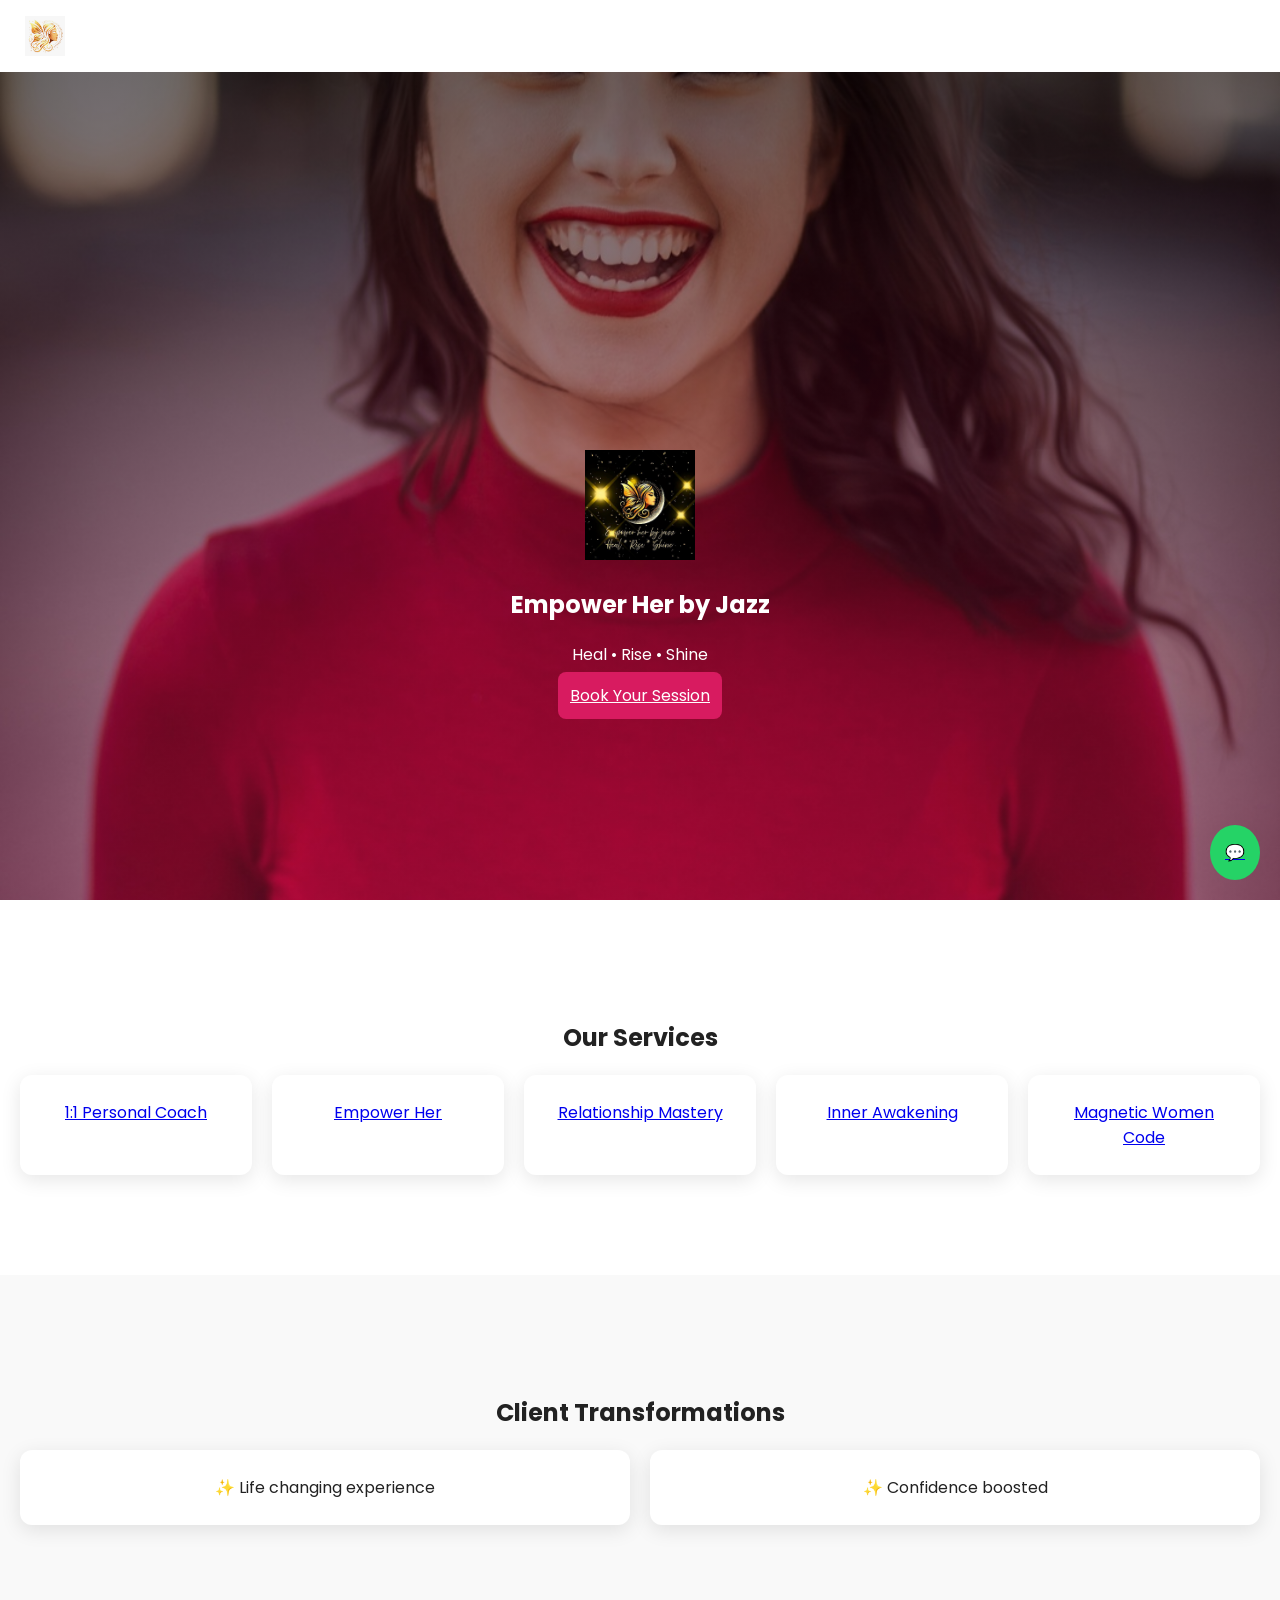
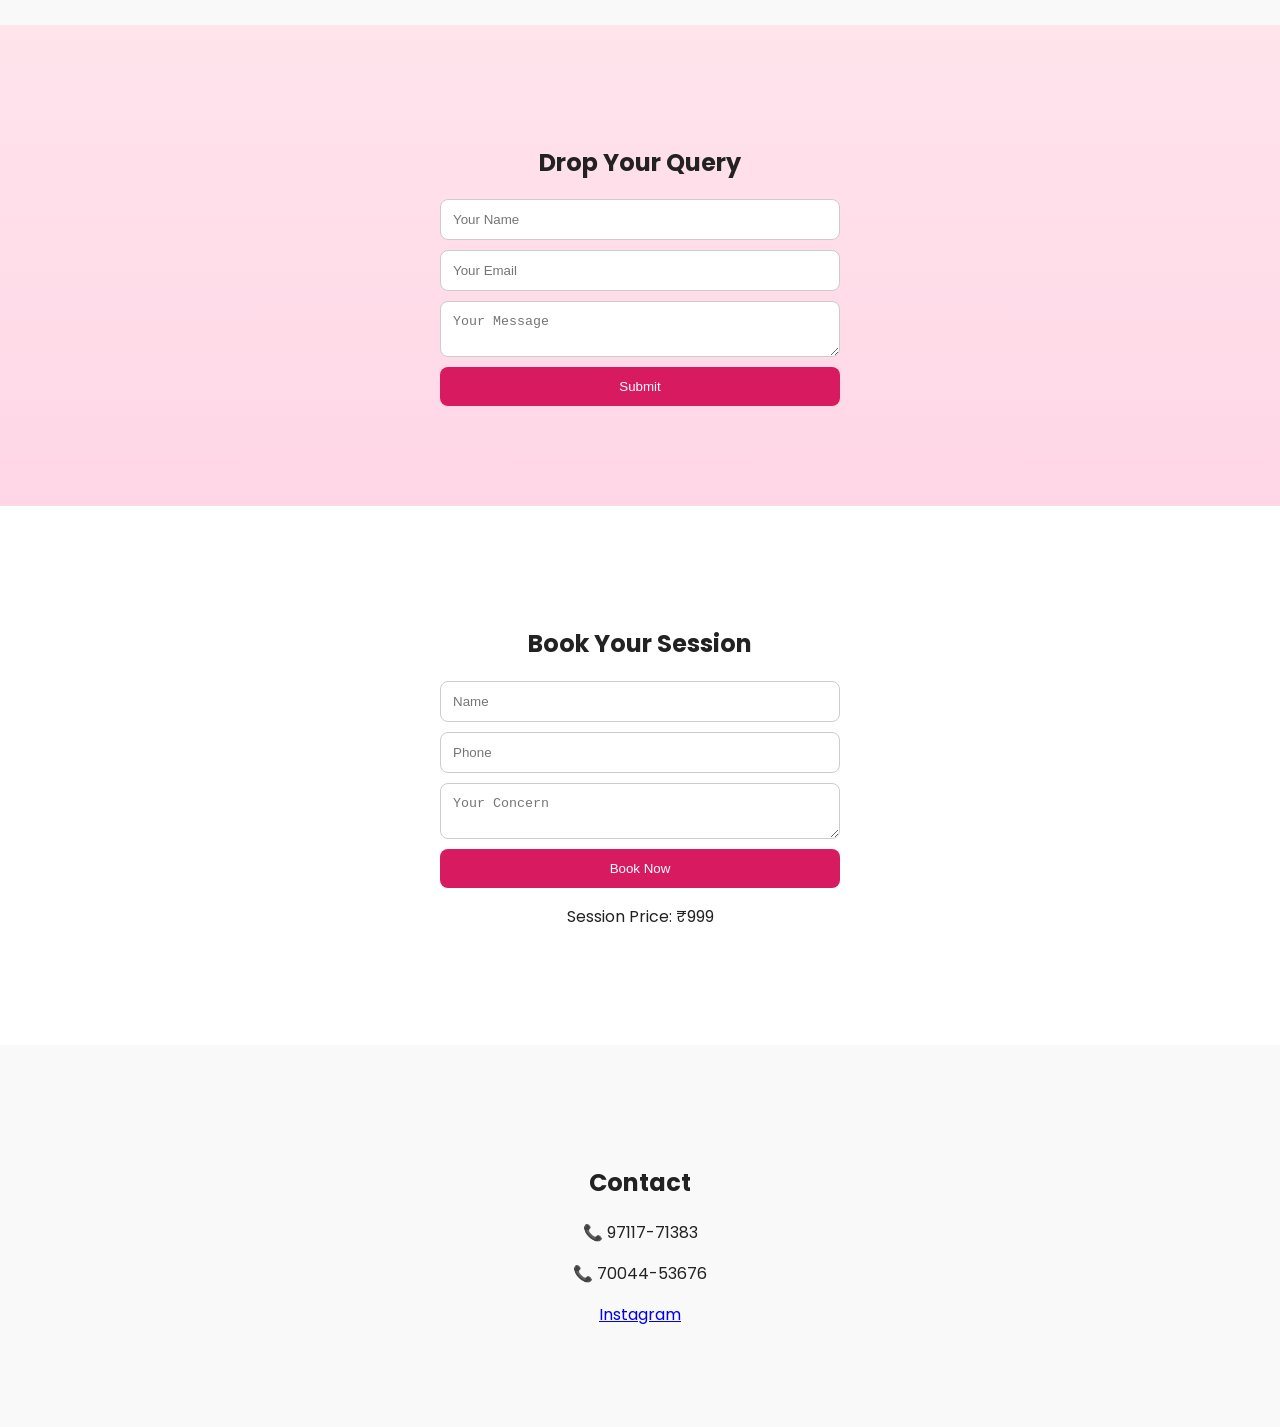
==== index.html @ d2b062a9 "Add files via upload" ====
<!DOCTYPE html>
<html lang="en">
<head>
<meta charset="UTF-8">
<meta name="viewport" content="width=device-width, initial-scale=1.0">

<title>Empower Her by Jazz</title>

<link href="https://fonts.googleapis.com/css2?family=Playfair+Display:wght@600&family=Poppins:wght@300;400;600&display=swap" rel="stylesheet">
<link rel="stylesheet" href="style.css">

</head>
<body>

<header class="navbar">
  <img src="images/logo-main.png" class="logo">

  <div class="menu-toggle" onclick="toggleMenu()">☰</div>

  <nav id="navLinks">
    <a href="#services">Services</a>
    <a href="#testimonials">Testimonials</a>
    <a href="#query">Query</a>
    <a href="#booking">Book</a>
    <a href="#contact">Contact</a>
  </nav>
</header>

<!-- HERO -->
<section class="hero">
  <div class="hero-overlay"></div>

  <div class="hero-inner fade">
    <img src="images/logo-full.png" class="hero-logo">
    <h1>Empower Her by Jazz</h1>
    <p>Heal • Rise • Shine</p>
    <a href="#booking" class="btn">Book Your Session</a>
  </div>
</section>

<!-- SERVICES -->
<section id="services" class="section fade">
  <h2>Our Services</h2>

  <div class="grid">
    <a href="services/personal-coach.html" class="card">1:1 Personal Coach</a>
    <a href="services/empower-her.html" class="card highlight">Empower Her</a>
    <a href="services/relationship.html" class="card">Relationship Mastery</a>
    <a href="services/awakening.html" class="card">Inner Awakening</a>
    <a href="services/magnetic.html" class="card">Magnetic Women Code</a>
  </div>
</section>

<!-- TESTIMONIAL -->
<section id="testimonials" class="section alt fade">
  <h2>Client Transformations</h2>
  <div class="grid">
    <div class="card">✨ Life changing experience</div>
    <div class="card">✨ Confidence boosted</div>
  </div>
</section>

<!-- QUERY -->
<section id="query" class="section premium fade">
  <h2>Drop Your Query</h2>

  <form class="form">
    <input type="text" placeholder="Your Name" required>
    <input type="email" placeholder="Your Email" required>
    <textarea placeholder="Your Message"></textarea>
    <button class="btn">Submit</button>
  </form>
</section>

<!-- BOOK -->
<section id="booking" class="section fade">
  <h2>Book Your Session</h2>

  <form class="form">
    <input type="text" placeholder="Name" required>
    <input type="tel" placeholder="Phone" required>
    <textarea placeholder="Your Concern"></textarea>
    <button class="btn">Book Now</button>
  </form>

  <p class="price">Session Price: ₹999</p>
</section>

<!-- CONTACT -->
<section id="contact" class="section alt fade">
  <h2>Contact</h2>
  <p>📞 97117-71383</p>
  <p>📞 70044-53676</p>

  <a href="https://www.instagram.com/empowerherbyjazz" target="_blank" class="insta">
    Instagram
  </a>
</section>

<!-- WHATSAPP -->
<a href="https://wa.me/919711771383" class="whatsapp">💬</a>

<script src="script.js"></script>
</body>
</html>
---- style.css ----
body{
  margin:0;
  font-family:Poppins;
  background:#fff;
  color:#222;
}

/* NAVBAR */
.navbar{
  position:fixed;
  width:100%;
  padding:15px 25px;
  background:white;
  display:flex;
  justify-content:space-between;
  align-items:center;
  z-index:1000;
}

.logo{ height:40px; }

/* MENU */
.menu-toggle{
  font-size:28px;
  cursor:pointer;
}

#navLinks{
  position:fixed;
  right:-100%;
  top:0;
  width:260px;
  height:100vh;
  background:#111;
  display:flex;
  flex-direction:column;
  padding-top:80px;
  transition:0.4s;
}

#navLinks.active{ right:0; }

#navLinks a{
  color:white;
  padding:15px;
  text-decoration:none;
}

/* HERO */
.hero{
  height:100vh;
  background:url("images/bg1.png") center/cover no-repeat;
  position:relative;
}

.hero-overlay{
  position:absolute;
  width:100%;
  height:100%;
  background:linear-gradient(rgba(0,0,0,0.6), rgba(216,27,96,0.3));
}

.hero-inner{
  position:relative;
  text-align:center;
  top:50%;
  transform:translateY(-50%);
  color:white;
}

.hero-logo{ width:110px; }

/* SECTION */
.section{
  padding:100px 20px;
  text-align:center;
}

.alt{ background:#f9f9f9; }

.premium{
  background:linear-gradient(#ffe4ec,#ffd6e6);
}

/* GRID */
.grid{
  display:grid;
  gap:20px;
  grid-template-columns:repeat(auto-fit,minmax(220px,1fr));
}

/* CARD */
.card{
  background:white;
  padding:25px;
  border-radius:12px;
  box-shadow:0 5px 20px rgba(0,0,0,0.1);
  transition:.4s;
}

.card:hover{
  transform:translateY(-10px) scale(1.02);
}

/* FORM */
.form{
  max-width:400px;
  margin:auto;
  display:flex;
  flex-direction:column;
  gap:10px;
}

input, textarea{
  padding:12px;
  border-radius:8px;
  border:1px solid #ccc;
}

/* BUTTON */
.btn{
  background:#d81b60;
  color:white;
  padding:12px;
  border:none;
  border-radius:8px;
}

/* WHATSAPP */
.whatsapp{
  position:fixed;
  bottom:20px;
  right:20px;
  background:#25D366;
  padding:15px;
  border-radius:50%;
}

/* ANIMATION */
.fade{
  opacity:0;
  transform:translateY(40px);
  transition:1s ease;
}

.fade.show{
  opacity:1;
  transform:translateY(0);
}
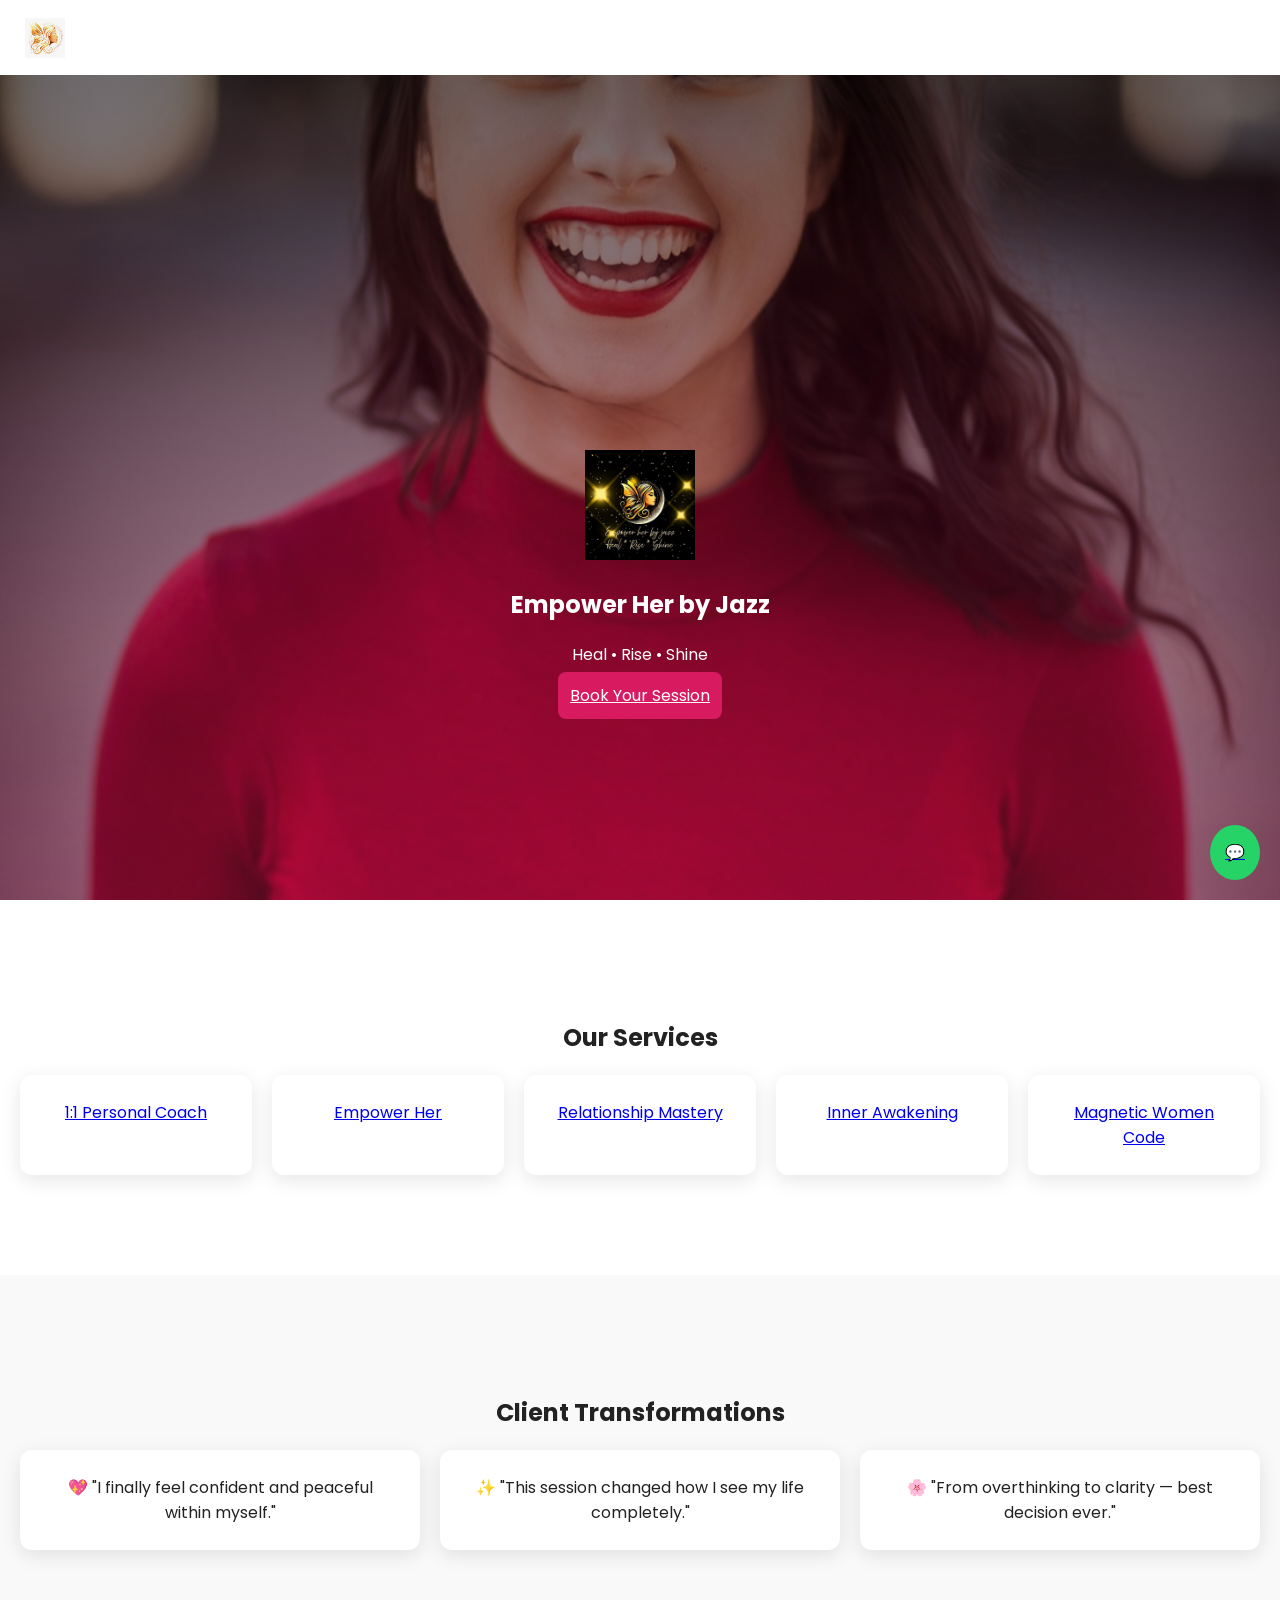
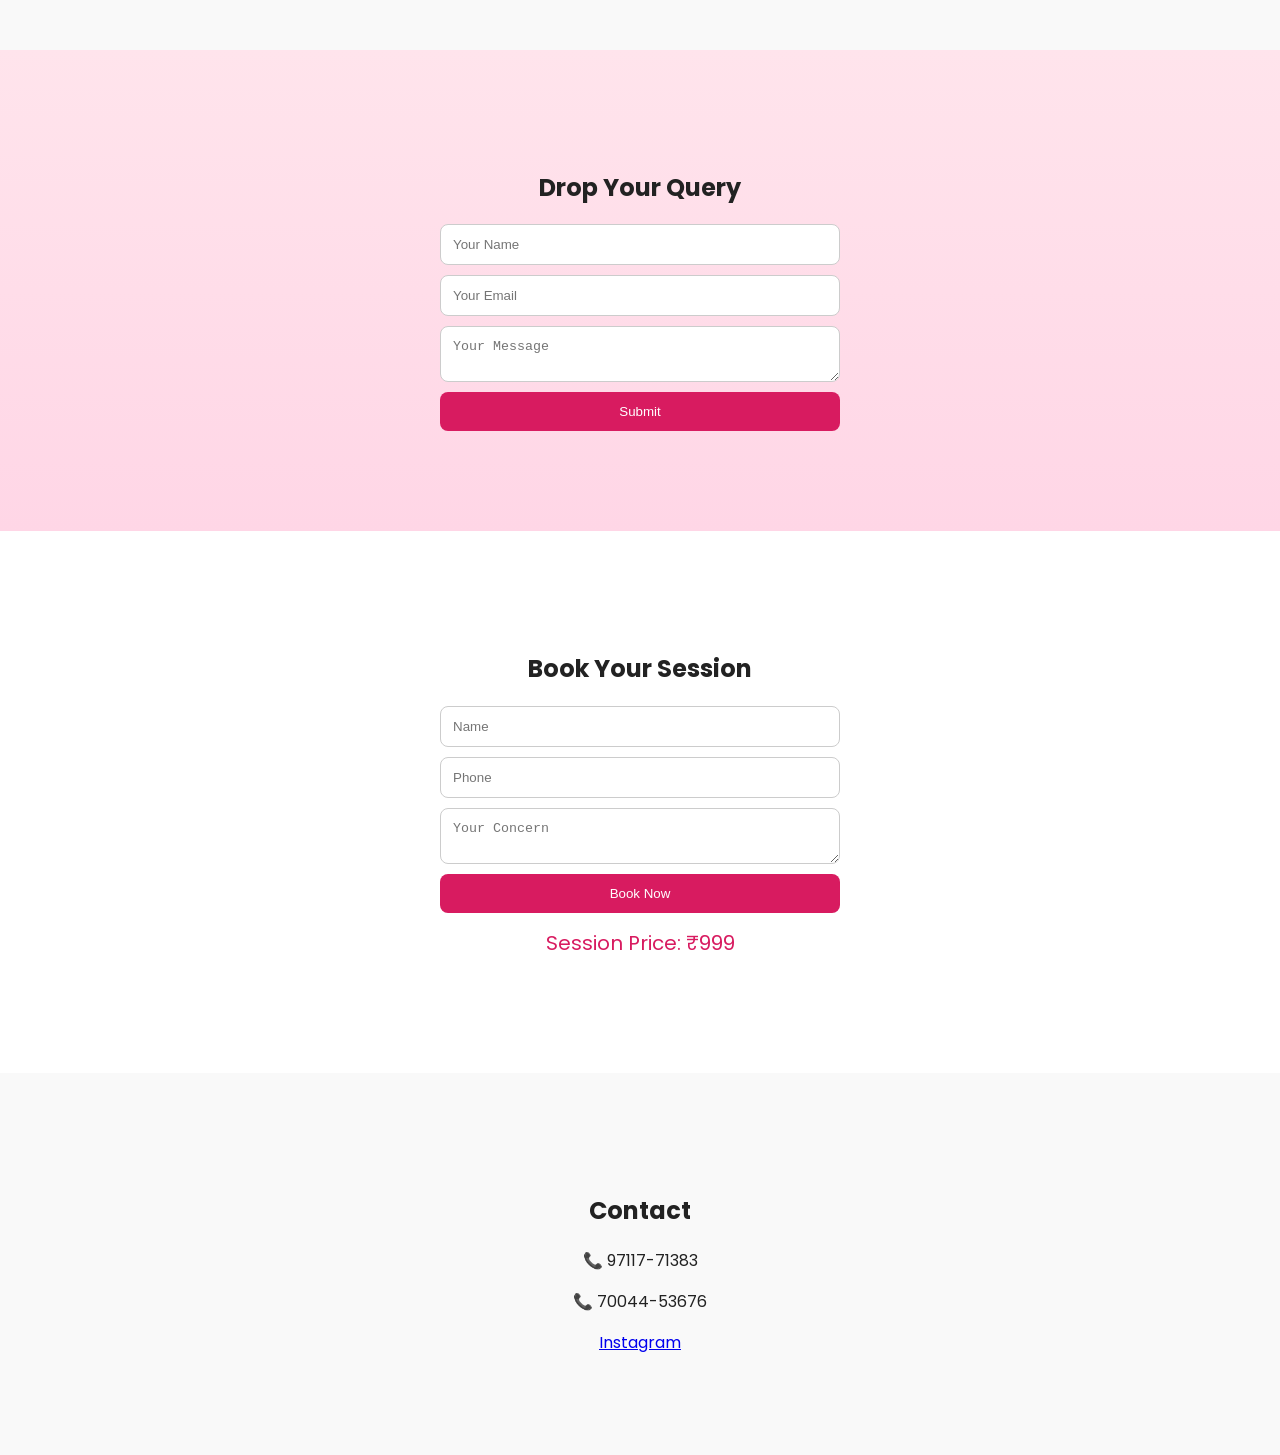
==== commit ed84228c: "Add files via upload" ====
--- a/index.html
+++ b/index.html
@@ -15,7 +15,8 @@
 <header class="navbar">
   <img src="images/logo-main.png" class="logo">
 
-  <div class="menu-toggle" onclick="toggleMenu()">☰</div>
+  <!-- 🔥 FIXED MENU BUTTON -->
+  <div class="menu-toggle" id="menuBtn">☰</div>
 
   <nav id="navLinks">
     <a href="#services">Services</a>
@@ -41,7 +42,6 @@
 <!-- SERVICES -->
 <section id="services" class="section fade">
   <h2>Our Services</h2>
-
   <div class="grid">
     <a href="services/personal-coach.html" class="card">1:1 Personal Coach</a>
     <a href="services/empower-her.html" class="card highlight">Empower Her</a>
@@ -51,12 +51,14 @@
   </div>
 </section>
 
-<!-- TESTIMONIAL -->
+<!-- TESTIMONIALS -->
 <section id="testimonials" class="section alt fade">
   <h2>Client Transformations</h2>
+
   <div class="grid">
-    <div class="card">✨ Life changing experience</div>
-    <div class="card">✨ Confidence boosted</div>
+    <div class="card">💖 "I finally feel confident and peaceful within myself."</div>
+    <div class="card">✨ "This session changed how I see my life completely."</div>
+    <div class="card">🌸 "From overthinking to clarity — best decision ever."</div>
   </div>
 </section>
 
@@ -97,7 +99,6 @@
   </a>
 </section>
 
-<!-- WHATSAPP -->
 <a href="https://wa.me/919711771383" class="whatsapp">💬</a>
 
 <script src="script.js"></script>
--- a/style.css
+++ b/style.css
@@ -14,17 +14,19 @@
   display:flex;
   justify-content:space-between;
   align-items:center;
-  z-index:1000;
+  z-index:9999; /* 🔥 HIGH FIX */
 }
 
 .logo{ height:40px; }
 
-/* MENU */
+/* MENU BUTTON */
 .menu-toggle{
-  font-size:28px;
+  font-size:30px;
   cursor:pointer;
+  z-index:10000;
 }
 
+/* MENU */
 #navLinks{
   position:fixed;
   right:-100%;
@@ -36,9 +38,12 @@
   flex-direction:column;
   padding-top:80px;
   transition:0.4s;
+  z-index:9998;
 }
 
-#navLinks.active{ right:0; }
+#navLinks.active{
+  right:0;
+}
 
 #navLinks a{
   color:white;
@@ -62,13 +67,15 @@
 
 .hero-inner{
   position:relative;
-  text-align:center;
   top:50%;
   transform:translateY(-50%);
+  text-align:center;
   color:white;
 }
 
-.hero-logo{ width:110px; }
+.hero-logo{
+  width:110px;
+}
 
 /* SECTION */
 .section{
@@ -99,7 +106,7 @@
 }
 
 .card:hover{
-  transform:translateY(-10px) scale(1.02);
+  transform:translateY(-10px);
 }
 
 /* FORM */
@@ -140,10 +147,22 @@
 .fade{
   opacity:0;
   transform:translateY(40px);
-  transition:1s ease;
+  transition:1s;
 }
 
 .fade.show{
   opacity:1;
   transform:translateY(0);
+  .list{
+  text-align:left;
+  max-width:600px;
+  margin:auto;
+  line-height:1.8;
+}
+
+.price{
+  font-size:20px;
+  color:#d81b60;
+  margin:15px 0;
+}
 }
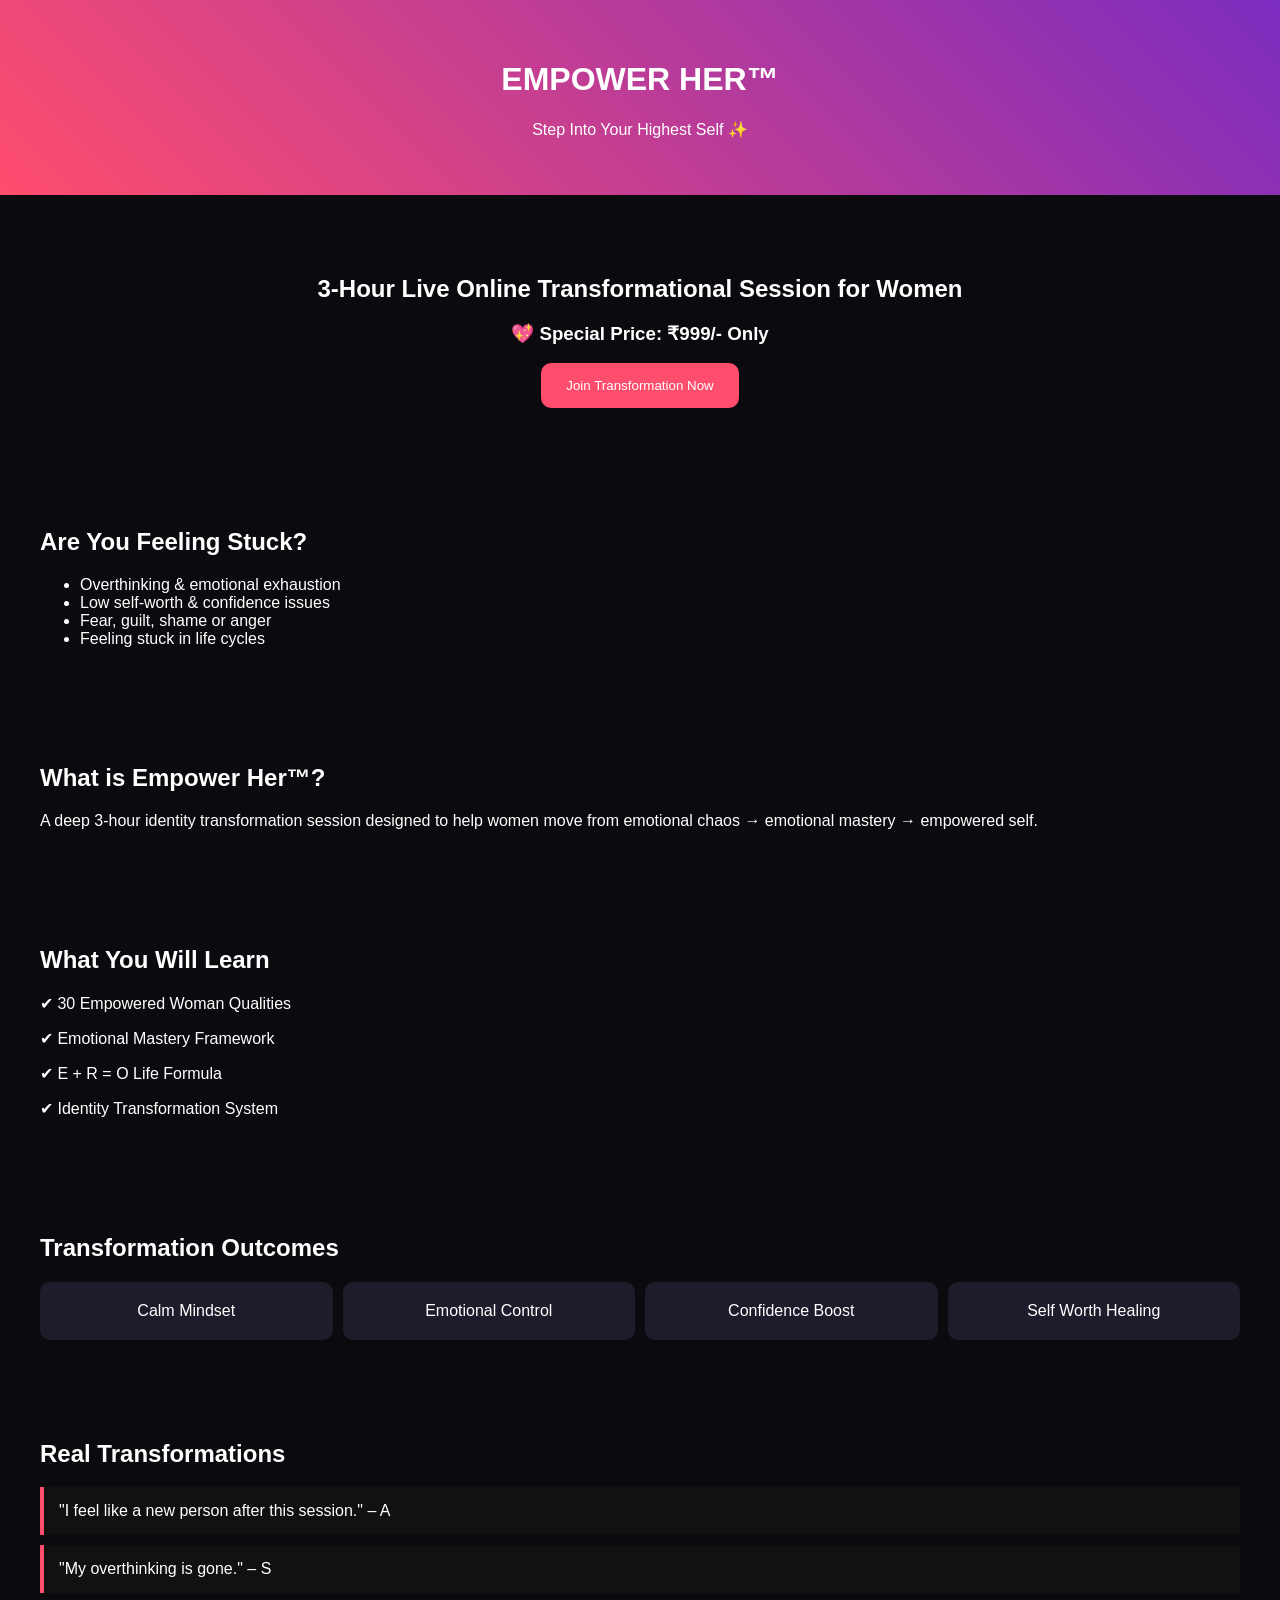
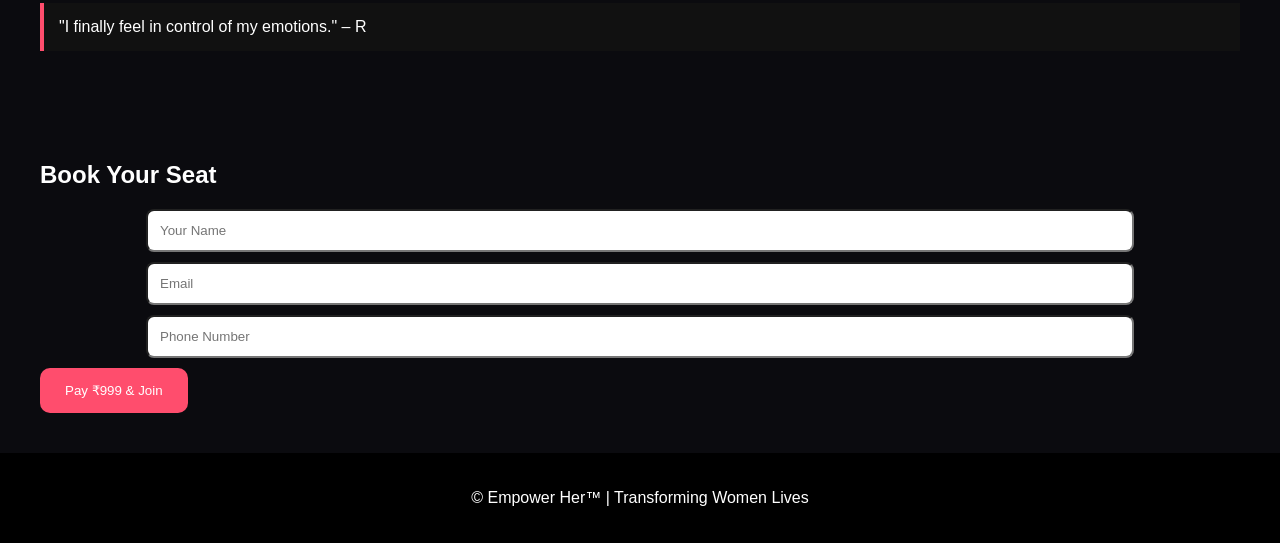
==== commit ad200d08: "Add files via upload" ====
--- a/index.html
+++ b/index.html
@@ -2,104 +2,84 @@
 <html lang="en">
 <head>
 <meta charset="UTF-8">
+<title>Empower Her™</title>
 <meta name="viewport" content="width=device-width, initial-scale=1.0">
 
-<title>Empower Her by Jazz</title>
+<link rel="stylesheet" href="style.css">
 
-<link href="https://fonts.googleapis.com/css2?family=Playfair+Display:wght@600&family=Poppins:wght@300;400;600&display=swap" rel="stylesheet">
-<link rel="stylesheet" href="style.css">
+<!-- Razorpay -->
+<script src="https://checkout.razorpay.com/v1/checkout.js"></script>
 
 </head>
 <body>
 
-<header class="navbar">
-  <img src="images/logo-main.png" class="logo">
-
-  <!-- 🔥 FIXED MENU BUTTON -->
-  <div class="menu-toggle" id="menuBtn">☰</div>
-
-  <nav id="navLinks">
-    <a href="#services">Services</a>
-    <a href="#testimonials">Testimonials</a>
-    <a href="#query">Query</a>
-    <a href="#booking">Book</a>
-    <a href="#contact">Contact</a>
-  </nav>
+<header>
+  <h1>EMPOWER HER™</h1>
+  <p>Step Into Your Highest Self ✨</p>
 </header>
 
-<!-- HERO -->
 <section class="hero">
-  <div class="hero-overlay"></div>
+  <h2>3-Hour Live Online Transformational Session for Women</h2>
+  <h3>💖 Special Price: ₹999/- Only</h3>
+  <button onclick="scrollToForm()">Join Transformation Now</button>
+</section>
 
-  <div class="hero-inner fade">
-    <img src="images/logo-full.png" class="hero-logo">
-    <h1>Empower Her by Jazz</h1>
-    <p>Heal • Rise • Shine</p>
-    <a href="#booking" class="btn">Book Your Session</a>
+<section class="pain">
+  <h2>Are You Feeling Stuck?</h2>
+  <ul>
+    <li>Overthinking & emotional exhaustion</li>
+    <li>Low self-worth & confidence issues</li>
+    <li>Fear, guilt, shame or anger</li>
+    <li>Feeling stuck in life cycles</li>
+  </ul>
+</section>
+
+<section class="about">
+  <h2>What is Empower Her™?</h2>
+  <p>
+    A deep 3-hour identity transformation session designed to help women move
+    from emotional chaos → emotional mastery → empowered self.
+  </p>
+</section>
+
+<section class="learn">
+  <h2>What You Will Learn</h2>
+  <p>✔ 30 Empowered Woman Qualities</p>
+  <p>✔ Emotional Mastery Framework</p>
+  <p>✔ E + R = O Life Formula</p>
+  <p>✔ Identity Transformation System</p>
+</section>
+
+<section class="services">
+  <h2>Transformation Outcomes</h2>
+  <div class="cards">
+    <div>Calm Mindset</div>
+    <div>Emotional Control</div>
+    <div>Confidence Boost</div>
+    <div>Self Worth Healing</div>
   </div>
 </section>
 
-<!-- SERVICES -->
-<section id="services" class="section fade">
-  <h2>Our Services</h2>
-  <div class="grid">
-    <a href="services/personal-coach.html" class="card">1:1 Personal Coach</a>
-    <a href="services/empower-her.html" class="card highlight">Empower Her</a>
-    <a href="services/relationship.html" class="card">Relationship Mastery</a>
-    <a href="services/awakening.html" class="card">Inner Awakening</a>
-    <a href="services/magnetic.html" class="card">Magnetic Women Code</a>
-  </div>
+<section class="testimonials">
+  <h2>Real Transformations</h2>
+  <div class="review">"I feel like a new person after this session." – A</div>
+  <div class="review">"My overthinking is gone." – S</div>
+  <div class="review">"I finally feel in control of my emotions." – R</div>
 </section>
 
-<!-- TESTIMONIALS -->
-<section id="testimonials" class="section alt fade">
-  <h2>Client Transformations</h2>
+<section id="formSection">
+  <h2>Book Your Seat</h2>
 
-  <div class="grid">
-    <div class="card">💖 "I finally feel confident and peaceful within myself."</div>
-    <div class="card">✨ "This session changed how I see my life completely."</div>
-    <div class="card">🌸 "From overthinking to clarity — best decision ever."</div>
-  </div>
+  <input type="text" id="name" placeholder="Your Name">
+  <input type="email" id="email" placeholder="Email">
+  <input type="tel" id="phone" placeholder="Phone Number">
+
+  <button onclick="payNow()">Pay ₹999 & Join</button>
 </section>
 
-<!-- QUERY -->
-<section id="query" class="section premium fade">
-  <h2>Drop Your Query</h2>
-
-  <form class="form">
-    <input type="text" placeholder="Your Name" required>
-    <input type="email" placeholder="Your Email" required>
-    <textarea placeholder="Your Message"></textarea>
-    <button class="btn">Submit</button>
-  </form>
-</section>
-
-<!-- BOOK -->
-<section id="booking" class="section fade">
-  <h2>Book Your Session</h2>
-
-  <form class="form">
-    <input type="text" placeholder="Name" required>
-    <input type="tel" placeholder="Phone" required>
-    <textarea placeholder="Your Concern"></textarea>
-    <button class="btn">Book Now</button>
-  </form>
-
-  <p class="price">Session Price: ₹999</p>
-</section>
-
-<!-- CONTACT -->
-<section id="contact" class="section alt fade">
-  <h2>Contact</h2>
-  <p>📞 97117-71383</p>
-  <p>📞 70044-53676</p>
-
-  <a href="https://www.instagram.com/empowerherbyjazz" target="_blank" class="insta">
-    Instagram
-  </a>
-</section>
-
-<a href="https://wa.me/919711771383" class="whatsapp">💬</a>
+<footer>
+  <p>© Empower Her™ | Transforming Women Lives</p>
+</footer>
 
 <script src="script.js"></script>
 </body>
--- a/style.css
+++ b/style.css
@@ -1,168 +1,64 @@
-body{
-  margin:0;
-  font-family:Poppins;
-  background:#fff;
-  color:#222;
+body {
+  margin: 0;
+  font-family: Arial;
+  background: #0b0b0f;
+  color: white;
 }
 
-/* NAVBAR */
-.navbar{
-  position:fixed;
-  width:100%;
-  padding:15px 25px;
-  background:white;
-  display:flex;
-  justify-content:space-between;
-  align-items:center;
-  z-index:9999; /* 🔥 HIGH FIX */
+header {
+  text-align: center;
+  padding: 40px;
+  background: linear-gradient(45deg,#ff4d6d,#7b2cbf);
 }
 
-.logo{ height:40px; }
-
-/* MENU BUTTON */
-.menu-toggle{
-  font-size:30px;
-  cursor:pointer;
-  z-index:10000;
+.hero {
+  text-align: center;
+  padding: 60px;
 }
 
-/* MENU */
-#navLinks{
-  position:fixed;
-  right:-100%;
-  top:0;
-  width:260px;
-  height:100vh;
-  background:#111;
-  display:flex;
-  flex-direction:column;
-  padding-top:80px;
-  transition:0.4s;
-  z-index:9998;
+button {
+  padding: 15px 25px;
+  background: #ff4d6d;
+  border: none;
+  color: white;
+  cursor: pointer;
+  border-radius: 10px;
 }
 
-#navLinks.active{
-  right:0;
+section {
+  padding: 40px;
 }
 
-#navLinks a{
-  color:white;
-  padding:15px;
-  text-decoration:none;
+.cards {
+  display: flex;
+  gap: 10px;
 }
 
-/* HERO */
-.hero{
-  height:100vh;
-  background:url("images/bg1.png") center/cover no-repeat;
-  position:relative;
+.cards div {
+  background: #1c1c2b;
+  padding: 20px;
+  border-radius: 10px;
+  flex: 1;
+  text-align: center;
 }
 
-.hero-overlay{
-  position:absolute;
-  width:100%;
-  height:100%;
-  background:linear-gradient(rgba(0,0,0,0.6), rgba(216,27,96,0.3));
+.review {
+  background: #111;
+  padding: 15px;
+  margin: 10px 0;
+  border-left: 4px solid #ff4d6d;
 }
 
-.hero-inner{
-  position:relative;
-  top:50%;
-  transform:translateY(-50%);
-  text-align:center;
-  color:white;
+input {
+  display: block;
+  width: 80%;
+  margin: 10px auto;
+  padding: 12px;
+  border-radius: 8px;
 }
 
-.hero-logo{
-  width:110px;
-}
-
-/* SECTION */
-.section{
-  padding:100px 20px;
-  text-align:center;
-}
-
-.alt{ background:#f9f9f9; }
-
-.premium{
-  background:linear-gradient(#ffe4ec,#ffd6e6);
-}
-
-/* GRID */
-.grid{
-  display:grid;
-  gap:20px;
-  grid-template-columns:repeat(auto-fit,minmax(220px,1fr));
-}
-
-/* CARD */
-.card{
-  background:white;
-  padding:25px;
-  border-radius:12px;
-  box-shadow:0 5px 20px rgba(0,0,0,0.1);
-  transition:.4s;
-}
-
-.card:hover{
-  transform:translateY(-10px);
-}
-
-/* FORM */
-.form{
-  max-width:400px;
-  margin:auto;
-  display:flex;
-  flex-direction:column;
-  gap:10px;
-}
-
-input, textarea{
-  padding:12px;
-  border-radius:8px;
-  border:1px solid #ccc;
-}
-
-/* BUTTON */
-.btn{
-  background:#d81b60;
-  color:white;
-  padding:12px;
-  border:none;
-  border-radius:8px;
-}
-
-/* WHATSAPP */
-.whatsapp{
-  position:fixed;
-  bottom:20px;
-  right:20px;
-  background:#25D366;
-  padding:15px;
-  border-radius:50%;
-}
-
-/* ANIMATION */
-.fade{
-  opacity:0;
-  transform:translateY(40px);
-  transition:1s;
-}
-
-.fade.show{
-  opacity:1;
-  transform:translateY(0);
-  .list{
-  text-align:left;
-  max-width:600px;
-  margin:auto;
-  line-height:1.8;
-}
-
-.price{
-  font-size:20px;
-  color:#d81b60;
-  margin:15px 0;
-}
+footer {
+  text-align: center;
+  padding: 20px;
+  background: #000;
 }
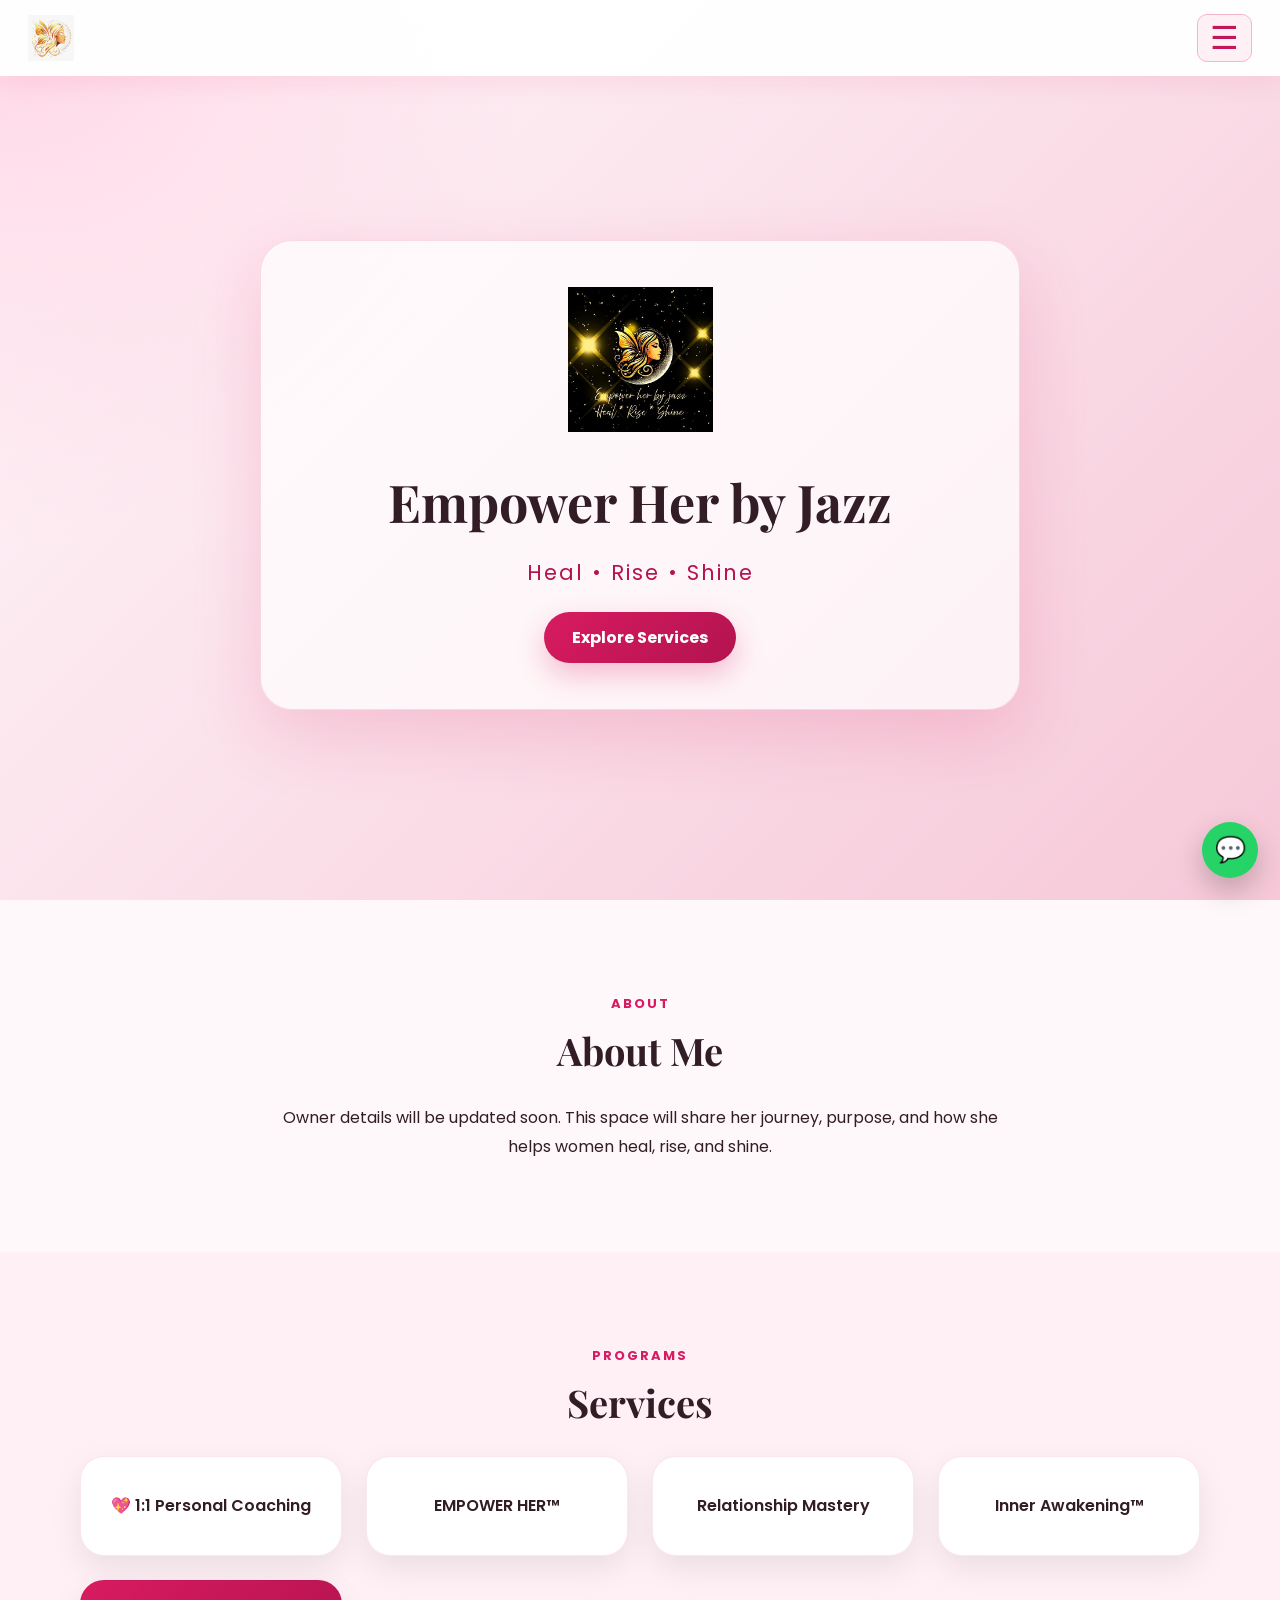
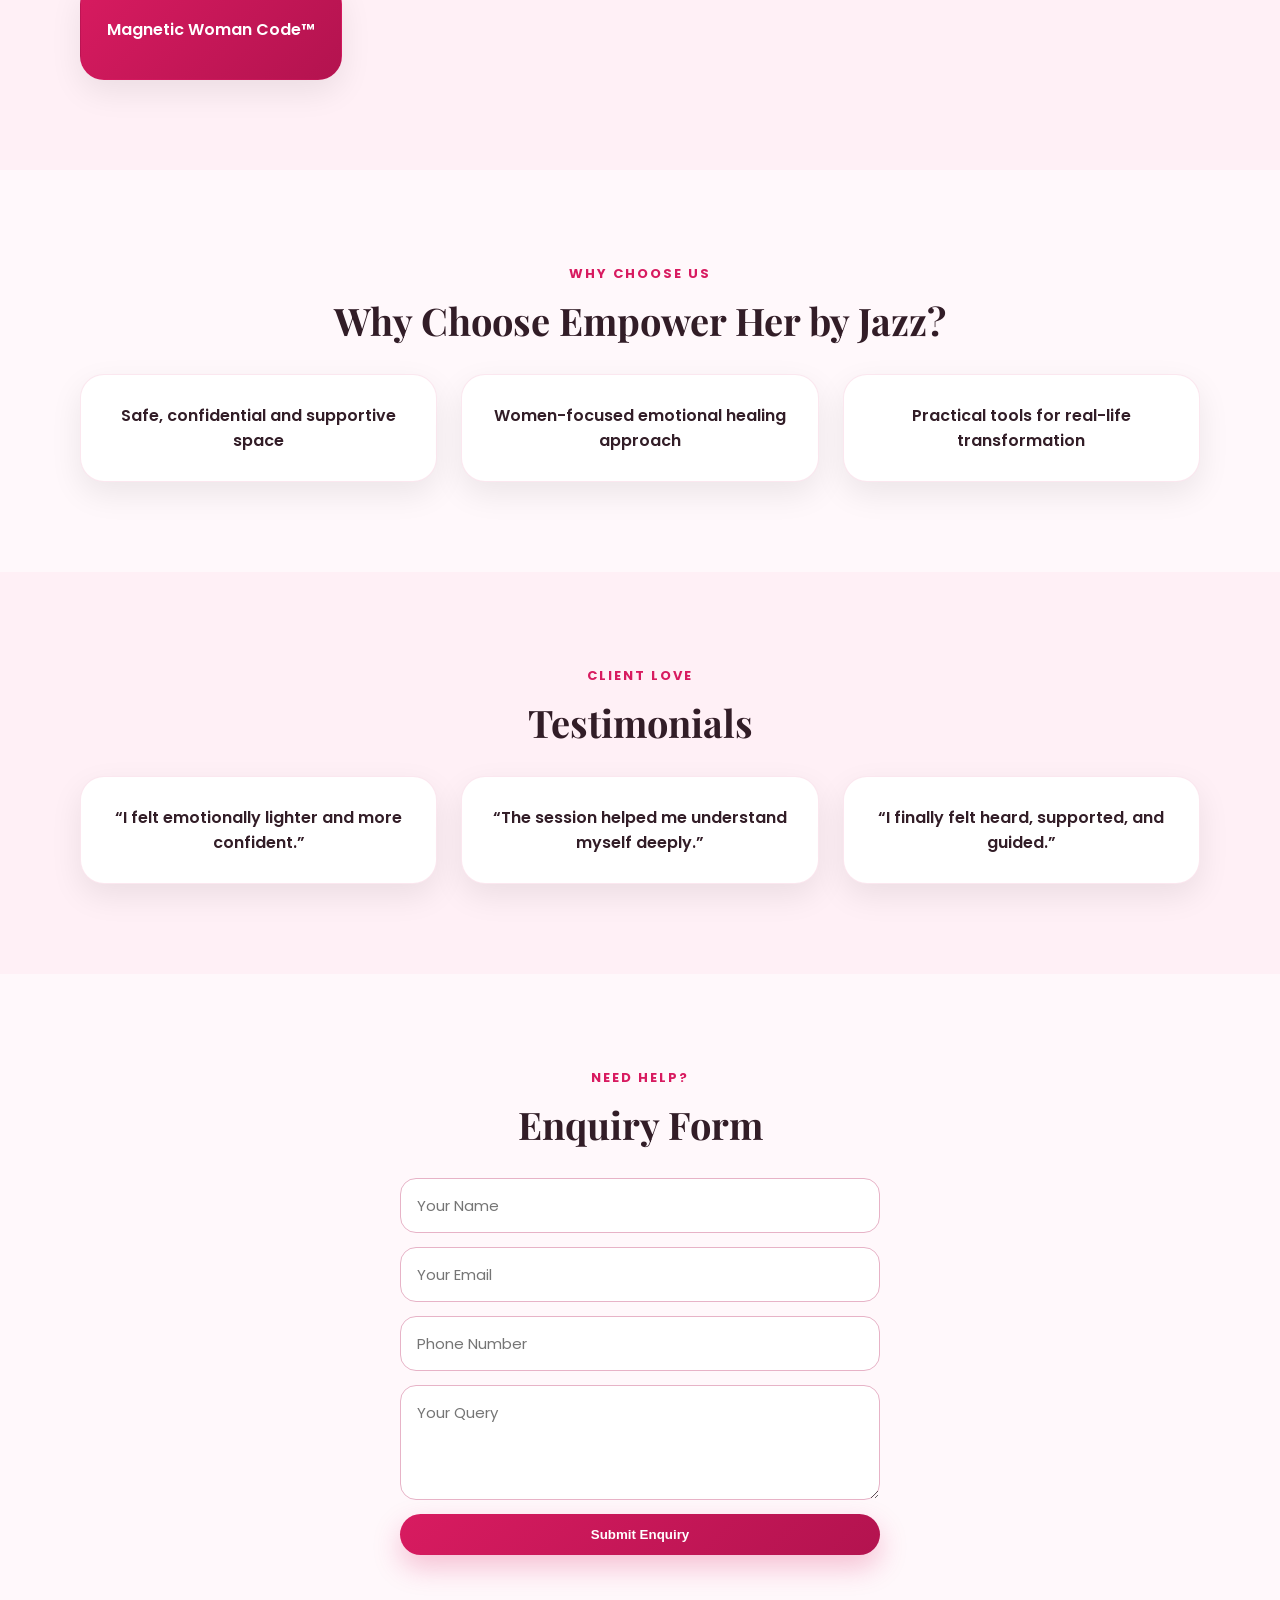
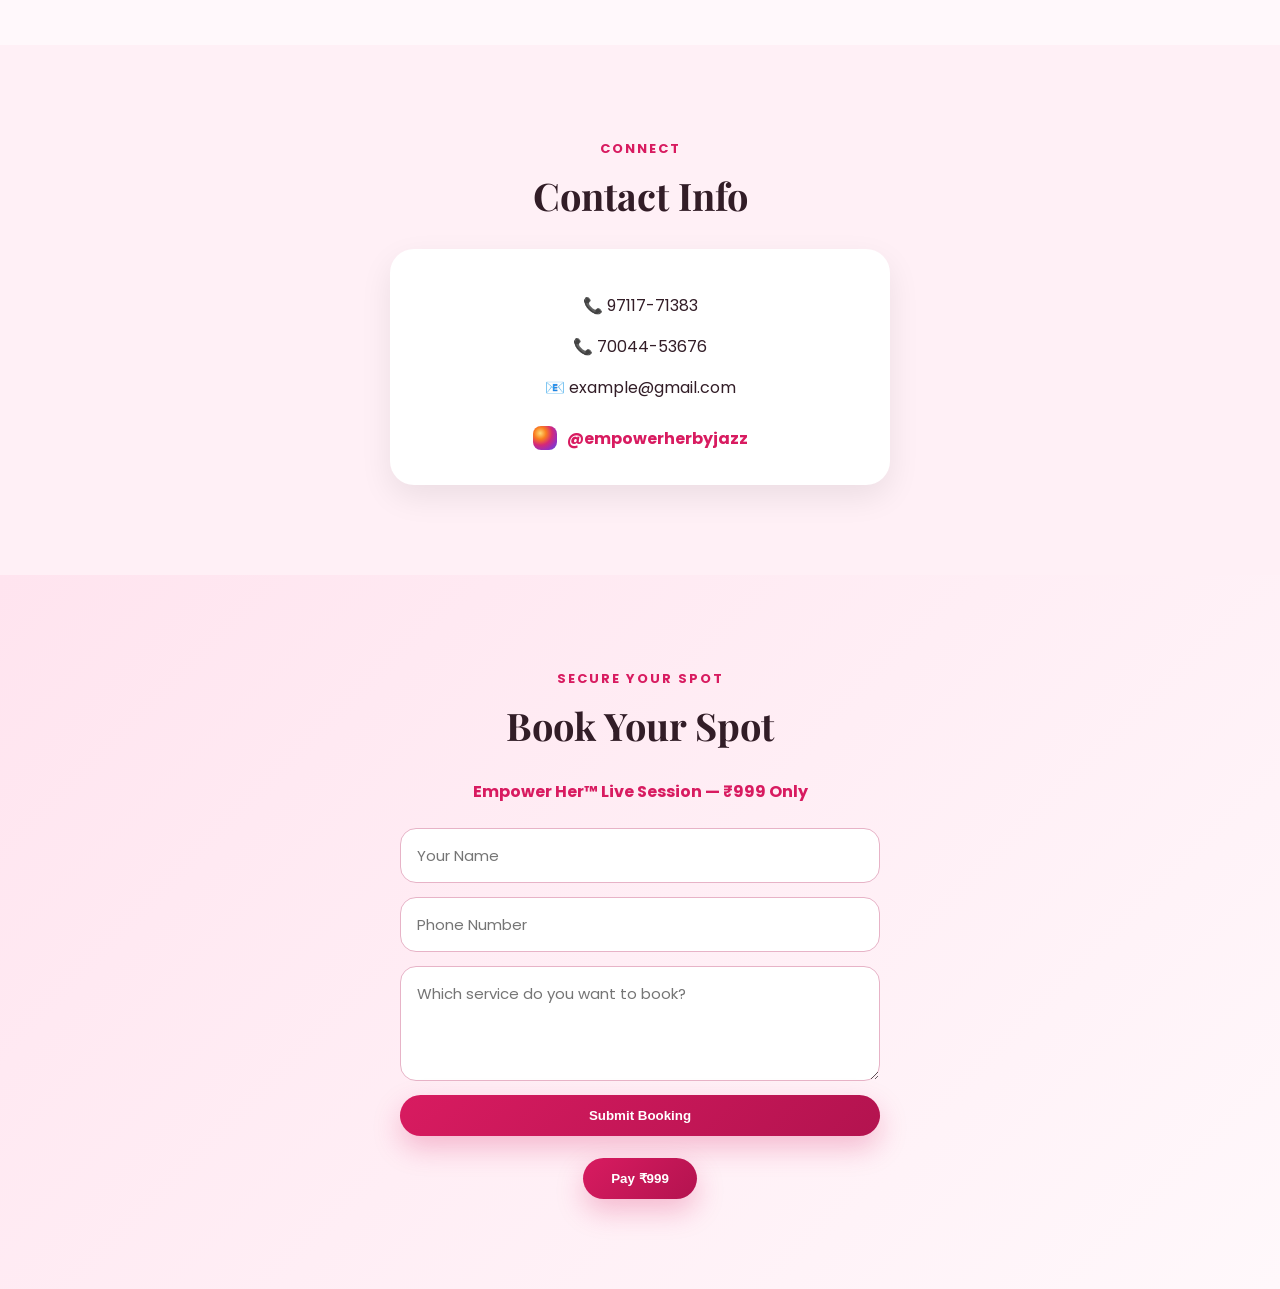
==== commit cd92bbad: "Add files via upload" ====
--- a/index.html
+++ b/index.html
@@ -2,85 +2,129 @@
 <html lang="en">
 <head>
 <meta charset="UTF-8">
-<title>Empower Her™</title>
 <meta name="viewport" content="width=device-width, initial-scale=1.0">
+<title>Empower Her by Jazz</title>
 
+<link href="https://fonts.googleapis.com/css2?family=Playfair+Display:wght@600;700&family=Poppins:wght@300;400;600&display=swap" rel="stylesheet">
 <link rel="stylesheet" href="style.css">
+</head>
 
-<!-- Razorpay -->
-<script src="https://checkout.razorpay.com/v1/checkout.js"></script>
-
-</head>
 <body>
 
-<header>
-  <h1>EMPOWER HER™</h1>
-  <p>Step Into Your Highest Self ✨</p>
+<header class="navbar">
+  <img src="images/logo-main.png" class="nav-logo" alt="Empower Her Logo">
+
+  <button class="menu-toggle" id="menuBtn" type="button">☰</button>
+
+  <nav id="navLinks">
+    <a href="#home">Home</a>
+    <a href="#about">About</a>
+    <a href="#services">Services</a>
+    <a href="#why">Why Us</a>
+    <a href="#testimonials">Testimonials</a>
+    <a href="#enquiry">Enquiry</a>
+    <a href="#contact">Contact</a>
+    <a href="#booking">Book</a>
+  </nav>
 </header>
 
-<section class="hero">
-  <h2>3-Hour Live Online Transformational Session for Women</h2>
-  <h3>💖 Special Price: ₹999/- Only</h3>
-  <button onclick="scrollToForm()">Join Transformation Now</button>
-</section>
-
-<section class="pain">
-  <h2>Are You Feeling Stuck?</h2>
-  <ul>
-    <li>Overthinking & emotional exhaustion</li>
-    <li>Low self-worth & confidence issues</li>
-    <li>Fear, guilt, shame or anger</li>
-    <li>Feeling stuck in life cycles</li>
-  </ul>
-</section>
-
-<section class="about">
-  <h2>What is Empower Her™?</h2>
-  <p>
-    A deep 3-hour identity transformation session designed to help women move
-    from emotional chaos → emotional mastery → empowered self.
-  </p>
-</section>
-
-<section class="learn">
-  <h2>What You Will Learn</h2>
-  <p>✔ 30 Empowered Woman Qualities</p>
-  <p>✔ Emotional Mastery Framework</p>
-  <p>✔ E + R = O Life Formula</p>
-  <p>✔ Identity Transformation System</p>
-</section>
-
-<section class="services">
-  <h2>Transformation Outcomes</h2>
-  <div class="cards">
-    <div>Calm Mindset</div>
-    <div>Emotional Control</div>
-    <div>Confidence Boost</div>
-    <div>Self Worth Healing</div>
+<section id="home" class="hero">
+  <div class="hero-card">
+    <img src="images/logo-full.png" class="hero-logo" alt="Empower Her by Jazz">
+    <h1>Empower Her by Jazz</h1>
+    <p class="tagline">Heal • Rise • Shine</p>
+    <a href="#services" class="btn">Explore Services</a>
   </div>
 </section>
 
-<section class="testimonials">
-  <h2>Real Transformations</h2>
-  <div class="review">"I feel like a new person after this session." – A</div>
-  <div class="review">"My overthinking is gone." – S</div>
-  <div class="review">"I finally feel in control of my emotions." – R</div>
+<section id="about" class="section">
+  <span class="label">About</span>
+  <h2>About Me</h2>
+  <p class="section-text">Owner details will be updated soon. This space will share her journey, purpose, and how she helps women heal, rise, and shine.</p>
 </section>
 
-<section id="formSection">
-  <h2>Book Your Seat</h2>
+<section id="services" class="section soft">
+  <span class="label">Programs</span>
+  <h2>Services</h2>
 
-  <input type="text" id="name" placeholder="Your Name">
-  <input type="email" id="email" placeholder="Email">
-  <input type="tel" id="phone" placeholder="Phone Number">
-
-  <button onclick="payNow()">Pay ₹999 & Join</button>
+<div class="grid">
+  <a href="services/personal-coach.html" class="card">💖 1:1 Personal Coaching</a>
+  <a href="services/empower-her.html" class="card">EMPOWER HER™</a>
+  <a href="services/relationship.html" class="card">Relationship Mastery</a>
+  <a href="services/inner-awakening.html" class="card">Inner Awakening™</a>
+  <a href="services/magnetic.html" class="card highlight">Magnetic Woman Code™</a>
+</div>
 </section>
 
-<footer>
-  <p>© Empower Her™ | Transforming Women Lives</p>
-</footer>
+<section id="why" class="section">
+  <span class="label">Why Choose Us</span>
+  <h2>Why Choose Empower Her by Jazz?</h2>
 
+  <div class="grid">
+    <div class="card">Safe, confidential and supportive space</div>
+    <div class="card">Women-focused emotional healing approach</div>
+    <div class="card">Practical tools for real-life transformation</div>
+  </div>
+</section>
+
+<section id="testimonials" class="section soft">
+  <span class="label">Client Love</span>
+  <h2>Testimonials</h2>
+
+  <div class="grid">
+    <div class="card">“I felt emotionally lighter and more confident.”</div>
+    <div class="card">“The session helped me understand myself deeply.”</div>
+    <div class="card">“I finally felt heard, supported, and guided.”</div>
+  </div>
+</section>
+
+<section id="enquiry" class="section">
+  <span class="label">Need Help?</span>
+  <h2>Enquiry Form</h2>
+
+  <form id="enquiryForm" class="form">
+    <input type="text" name="name" placeholder="Your Name" required>
+    <input type="email" name="email" placeholder="Your Email" required>
+    <input type="tel" name="phone" placeholder="Phone Number">
+    <textarea name="message" placeholder="Your Query"></textarea>
+    <button class="btn" type="submit">Submit Enquiry</button>
+  </form>
+</section>
+
+<section id="contact" class="section soft">
+  <span class="label">Connect</span>
+  <h2>Contact Info</h2>
+
+  <div class="contact-box">
+    <p>📞 97117-71383</p>
+    <p>📞 70044-53676</p>
+    <p>📧 example@gmail.com</p>
+
+    <a class="insta" href="https://www.instagram.com/empowerherbyjazz?igsh=YXNoMzhrZHA4aTlt" target="_blank">
+      <span class="insta-icon"></span>
+      @empowerherbyjazz
+    </a>
+  </div>
+</section>
+
+<section id="booking" class="section booking">
+  <span class="label">Secure Your Spot</span>
+  <h2>Book Your Spot</h2>
+  <p class="price">Empower Her™ Live Session — ₹999 Only</p>
+
+  <form id="bookingForm" class="form">
+    <input type="text" name="name" placeholder="Your Name" required>
+    <input type="tel" name="phone" placeholder="Phone Number" required>
+    <textarea name="message" placeholder="Which service do you want to book?"></textarea>
+    <button class="btn" type="submit">Submit Booking</button>
+  </form>
+
+  <button class="btn pay-btn" type="button" onclick="payNow()">Pay ₹999</button>
+</section>
+
+<a class="whatsapp" href="https://wa.me/919711771383?text=Hi%2C%20I%20want%20to%20book%20a%20coaching%20session." target="_blank">💬</a>
+
+<script src="https://checkout.razorpay.com/v1/checkout.js"></script>
 <script src="script.js"></script>
 </body>
 </html>
--- a/style.css
+++ b/style.css
@@ -1,64 +1,294 @@
-body {
-  margin: 0;
-  font-family: Arial;
-  background: #0b0b0f;
-  color: white;
-}
-
-header {
-  text-align: center;
-  padding: 40px;
-  background: linear-gradient(45deg,#ff4d6d,#7b2cbf);
-}
-
-.hero {
-  text-align: center;
-  padding: 60px;
-}
-
-button {
-  padding: 15px 25px;
-  background: #ff4d6d;
-  border: none;
-  color: white;
-  cursor: pointer;
-  border-radius: 10px;
-}
-
-section {
-  padding: 40px;
-}
-
-.cards {
-  display: flex;
-  gap: 10px;
-}
-
-.cards div {
-  background: #1c1c2b;
-  padding: 20px;
-  border-radius: 10px;
-  flex: 1;
-  text-align: center;
-}
-
-.review {
-  background: #111;
-  padding: 15px;
-  margin: 10px 0;
-  border-left: 4px solid #ff4d6d;
-}
-
-input {
-  display: block;
-  width: 80%;
-  margin: 10px auto;
-  padding: 12px;
-  border-radius: 8px;
-}
-
-footer {
-  text-align: center;
-  padding: 20px;
-  background: #000;
+*{
+  box-sizing:border-box;
+}
+
+html{
+  scroll-behavior:smooth;
+}
+
+body{
+  margin:0;
+  font-family:'Poppins', sans-serif;
+  color:#321d27;
+  background:#fff8fb;
+}
+
+.navbar{
+  position:fixed;
+  top:0;
+  left:0;
+  width:100%;
+  padding:14px 28px;
+  background:rgba(255,255,255,0.96);
+  display:flex;
+  justify-content:space-between;
+  align-items:center;
+  z-index:9999;
+  box-shadow:0 8px 25px rgba(216,27,96,0.08);
+}
+
+.nav-logo{
+  height:46px;
+  object-fit:contain;
+}
+
+.menu-toggle{
+  font-size:32px;
+  color:#c2185b;
+  background:#fff0f6;
+  border:1px solid #f3b4cc;
+  border-radius:10px;
+  padding:4px 12px;
+  cursor:pointer;
+  z-index:10001;
+}
+
+#navLinks{
+  position:fixed;
+  top:0;
+  right:-100%;
+  width:280px;
+  height:100vh;
+  background:linear-gradient(180deg,#fff,#ffe4ef);
+  display:flex;
+  flex-direction:column;
+  padding-top:90px;
+  transition:0.35s ease;
+  z-index:10000;
+  box-shadow:-12px 0 35px rgba(0,0,0,0.14);
+}
+
+#navLinks.active{
+  right:0;
+}
+
+#navLinks a{
+  color:#321d27;
+  padding:15px 28px;
+  text-decoration:none;
+  font-weight:600;
+}
+
+#navLinks a:hover{
+  background:#d81b60;
+  color:white;
+}
+
+.hero{
+  min-height:100vh;
+  padding:120px 20px 70px;
+  display:flex;
+  align-items:center;
+  justify-content:center;
+  text-align:center;
+  background:
+    radial-gradient(circle at top left, #ffd6e6 0%, transparent 35%),
+    linear-gradient(135deg,#fff8fb,#f6c8d8);
+}
+
+.hero-card{
+  width:92%;
+  max-width:760px;
+  background:rgba(255,255,255,0.72);
+  border:1px solid rgba(216,27,96,0.14);
+  border-radius:32px;
+  padding:46px 28px;
+  box-shadow:0 25px 70px rgba(216,27,96,0.16);
+}
+
+.hero-logo{
+  width:145px;
+  margin-bottom:18px;
+}
+
+.hero h1{
+  font-family:'Playfair Display', serif;
+  font-size:52px;
+  margin:10px 0;
+  color:#321d27;
+}
+
+.tagline{
+  font-size:21px;
+  letter-spacing:2px;
+  color:#b3134f;
+  margin-bottom:24px;
+}
+
+.section{
+  padding:90px 24px;
+  text-align:center;
+}
+
+.soft{
+  background:#fff0f6;
+}
+
+.booking{
+  background:linear-gradient(135deg,#ffe4ef,#fff8fb);
+}
+
+.label{
+  color:#d81b60;
+  text-transform:uppercase;
+  letter-spacing:2px;
+  font-size:13px;
+  font-weight:700;
+}
+
+.section h2{
+  font-family:'Playfair Display', serif;
+  font-size:38px;
+  margin:10px 0 28px;
+}
+
+.section-text{
+  max-width:760px;
+  margin:auto;
+  line-height:1.8;
+}
+
+.grid{
+  max-width:1120px;
+  margin:auto;
+  display:grid;
+  grid-template-columns:repeat(auto-fit,minmax(220px,1fr));
+  gap:24px;
+}
+
+.card{
+  background:white;
+  padding:28px 22px;
+  border-radius:24px;
+  text-decoration:none;
+  color:#321d27;
+  font-weight:600;
+  min-height:100px;
+  display:flex;
+  align-items:center;
+  justify-content:center;
+  box-shadow:0 12px 32px rgba(0,0,0,0.08);
+  border:1px solid rgba(216,27,96,0.10);
+  transition:0.32s ease;
+  cursor:pointer;
+}
+
+.card:hover{
+  transform:translateY(-9px) scale(1.02);
+  box-shadow:0 22px 48px rgba(216,27,96,0.18);
+  border-color:#d81b60;
+}
+
+.highlight{
+  background:linear-gradient(135deg,#d81b60,#b3134f);
+  color:white;
+}
+
+.form{
+  max-width:480px;
+  margin:0 auto;
+  display:flex;
+  flex-direction:column;
+  gap:14px;
+}
+
+.form input,
+.form textarea{
+  padding:15px 16px;
+  border-radius:16px;
+  border:1px solid #e7b3c7;
+  outline:none;
+  font-family:'Poppins', sans-serif;
+  font-size:15px;
+  background:white;
+}
+
+.form textarea{
+  min-height:115px;
+}
+
+.btn{
+  display:inline-block;
+  background:linear-gradient(135deg,#d81b60,#b3134f);
+  color:white;
+  padding:13px 28px;
+  border:none;
+  border-radius:999px;
+  text-decoration:none;
+  cursor:pointer;
+  font-weight:700;
+  box-shadow:0 12px 28px rgba(216,27,96,0.26);
+  transition:0.3s ease;
+}
+
+.btn:hover{
+  transform:translateY(-3px);
+}
+
+.pay-btn{
+  margin-top:22px;
+}
+
+.price{
+  color:#d81b60;
+  font-weight:700;
+  margin-bottom:24px;
+}
+
+.contact-box{
+  max-width:500px;
+  margin:auto;
+  background:white;
+  padding:28px;
+  border-radius:24px;
+  box-shadow:0 12px 32px rgba(0,0,0,0.08);
+}
+
+.insta{
+  display:inline-flex;
+  align-items:center;
+  gap:10px;
+  margin-top:10px;
+  text-decoration:none;
+  color:#d81b60;
+  font-weight:700;
+}
+
+.insta-icon{
+  width:24px;
+  height:24px;
+  border-radius:8px;
+  background:radial-gradient(circle at 30% 30%,#feda75,#fa7e1e,#d62976,#962fbf,#4f5bd5);
+}
+
+.whatsapp{
+  position:fixed;
+  right:22px;
+  bottom:22px;
+  width:56px;
+  height:56px;
+  border-radius:50%;
+  background:#25D366;
+  color:white;
+  display:flex;
+  align-items:center;
+  justify-content:center;
+  text-decoration:none;
+  font-size:25px;
+  z-index:9999;
+  box-shadow:0 12px 28px rgba(0,0,0,0.22);
+}
+
+@media(max-width:768px){
+  .hero h1{
+    font-size:36px;
+  }
+
+  .hero-logo{
+    width:120px;
+  }
+
+  .section{
+    padding:75px 18px;
+  }
 }
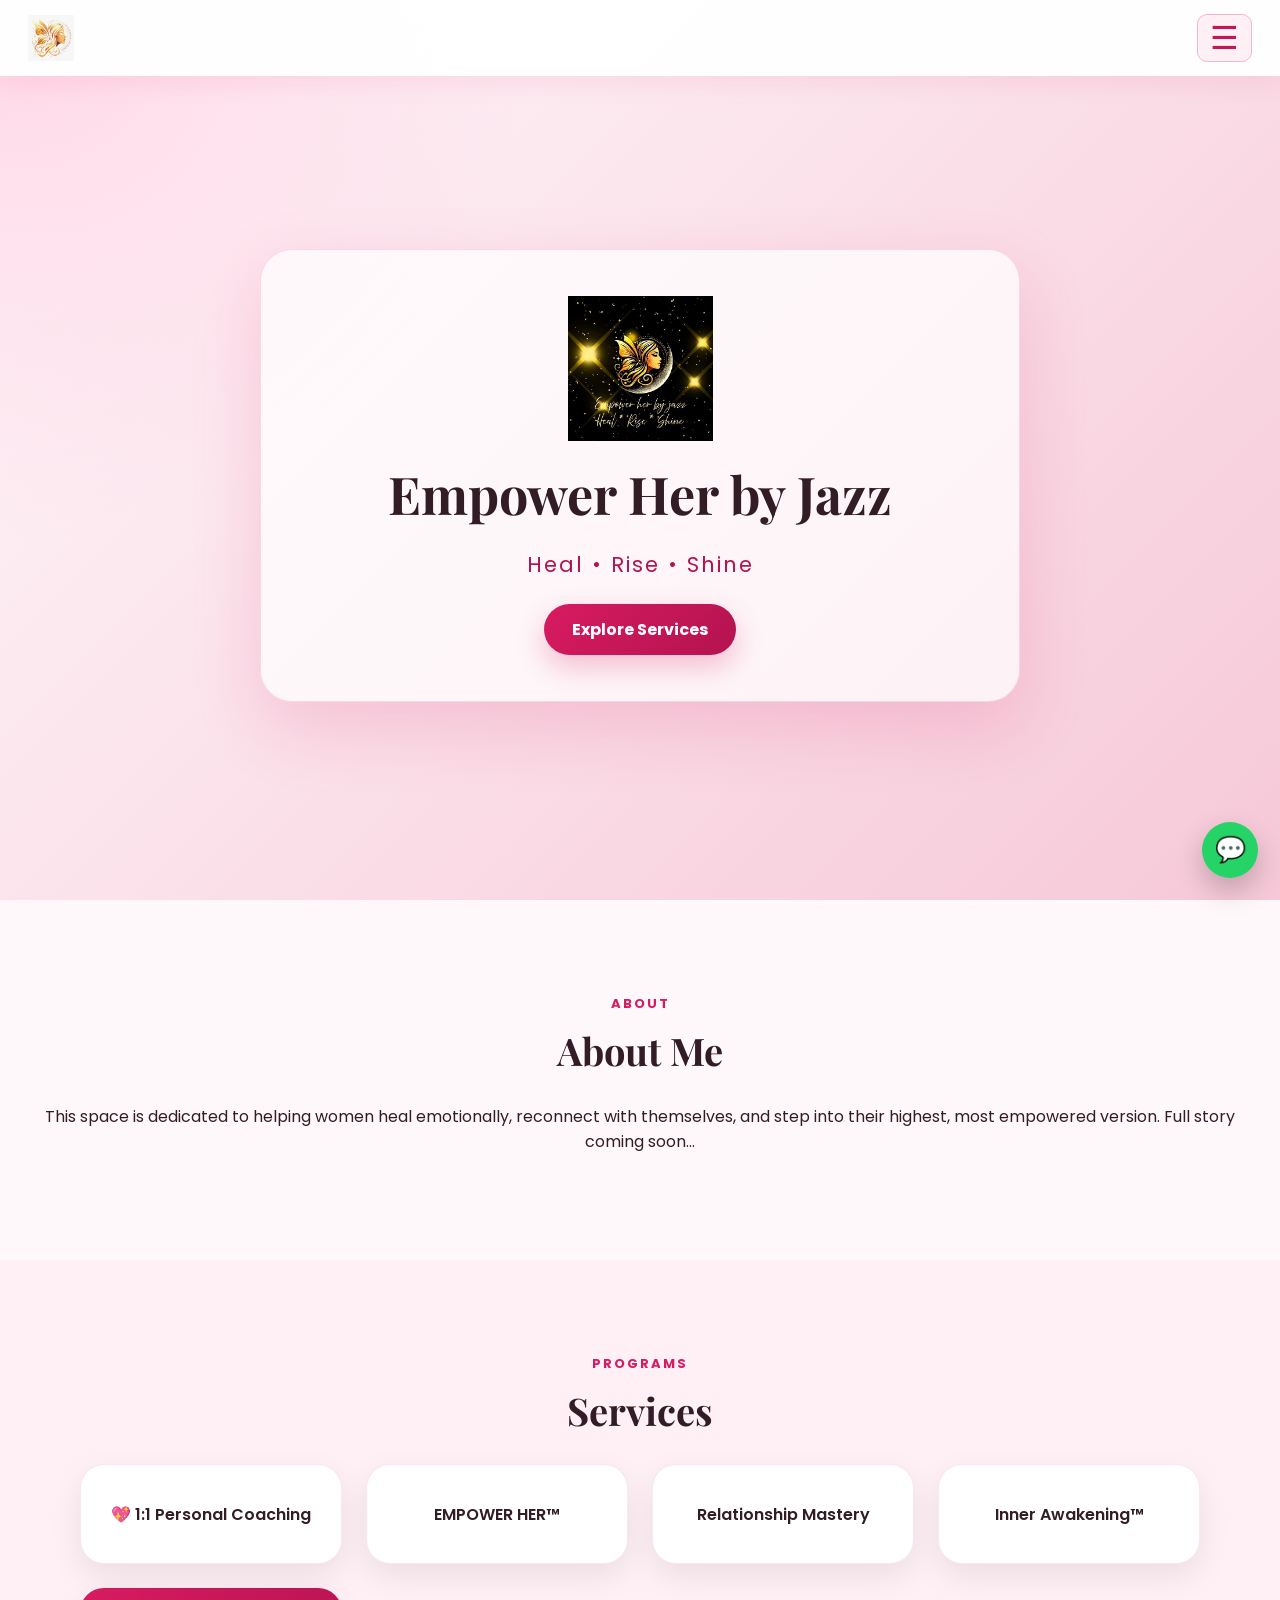
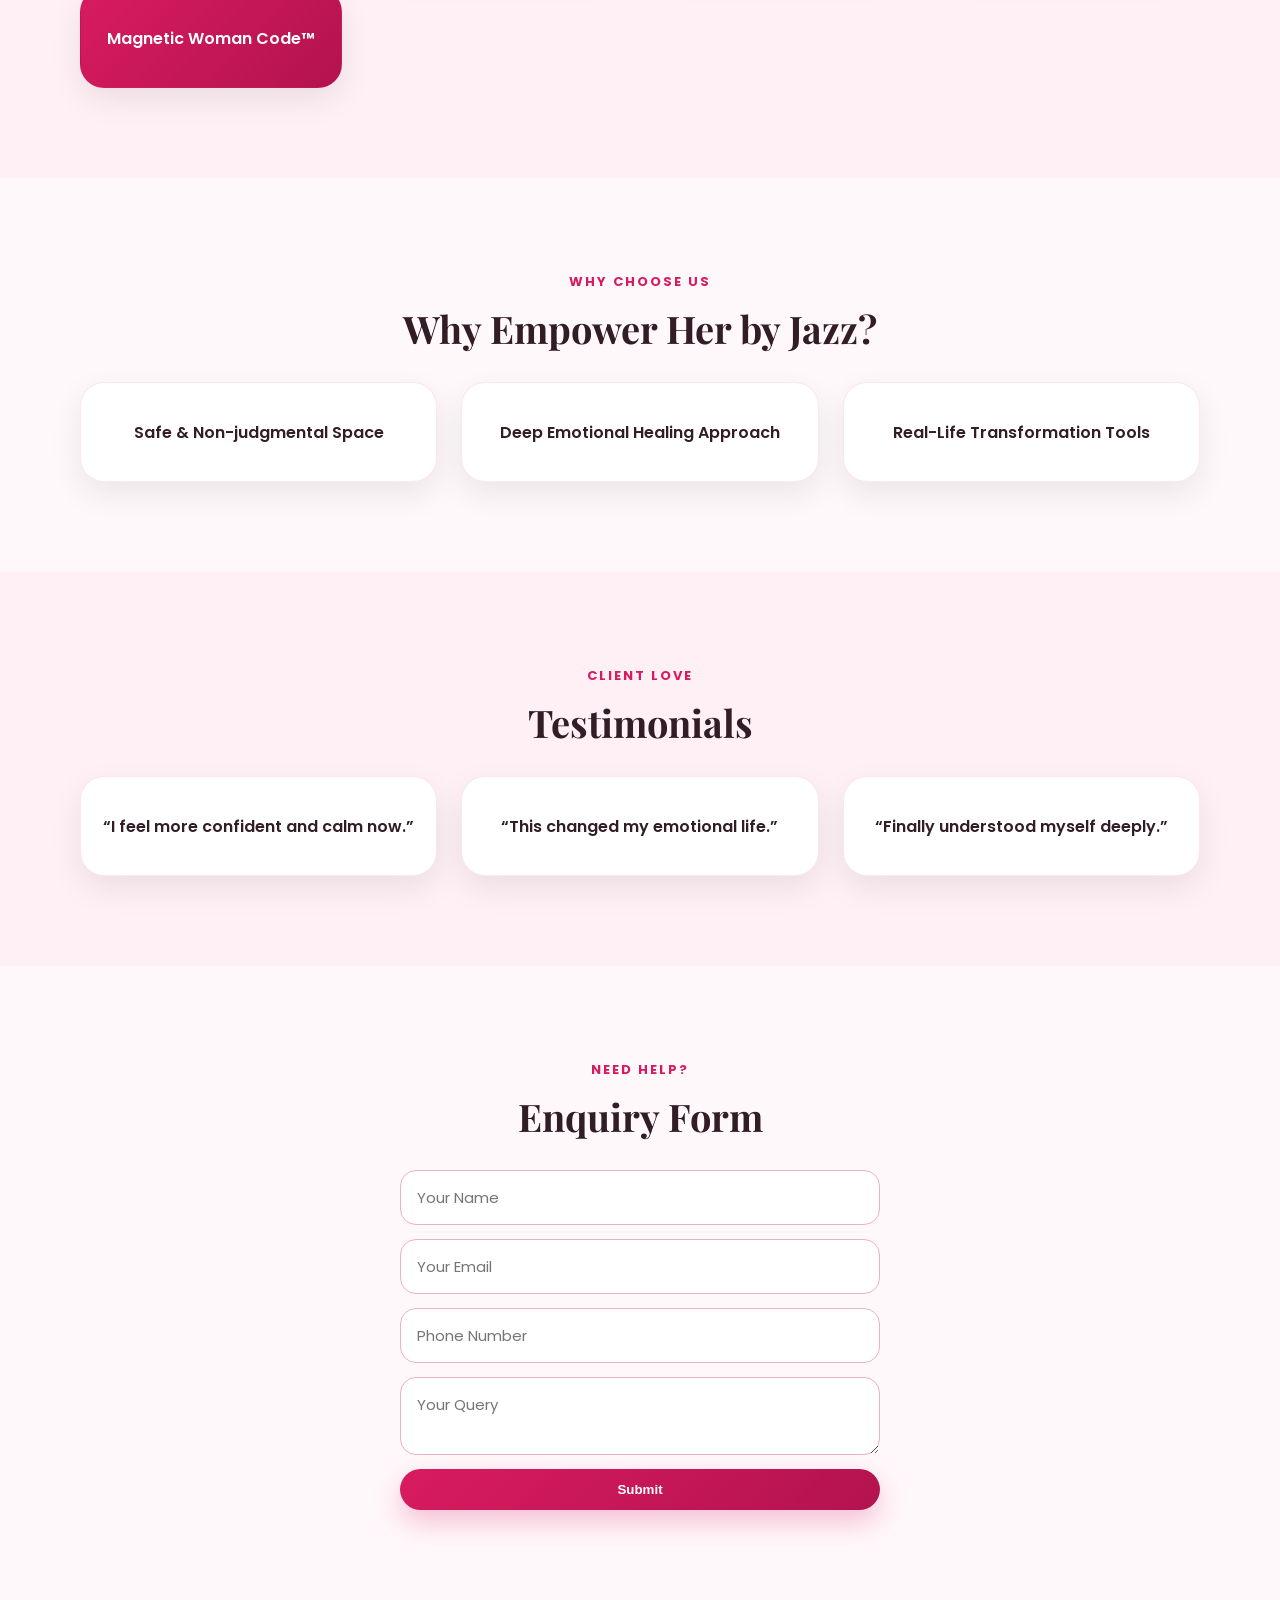
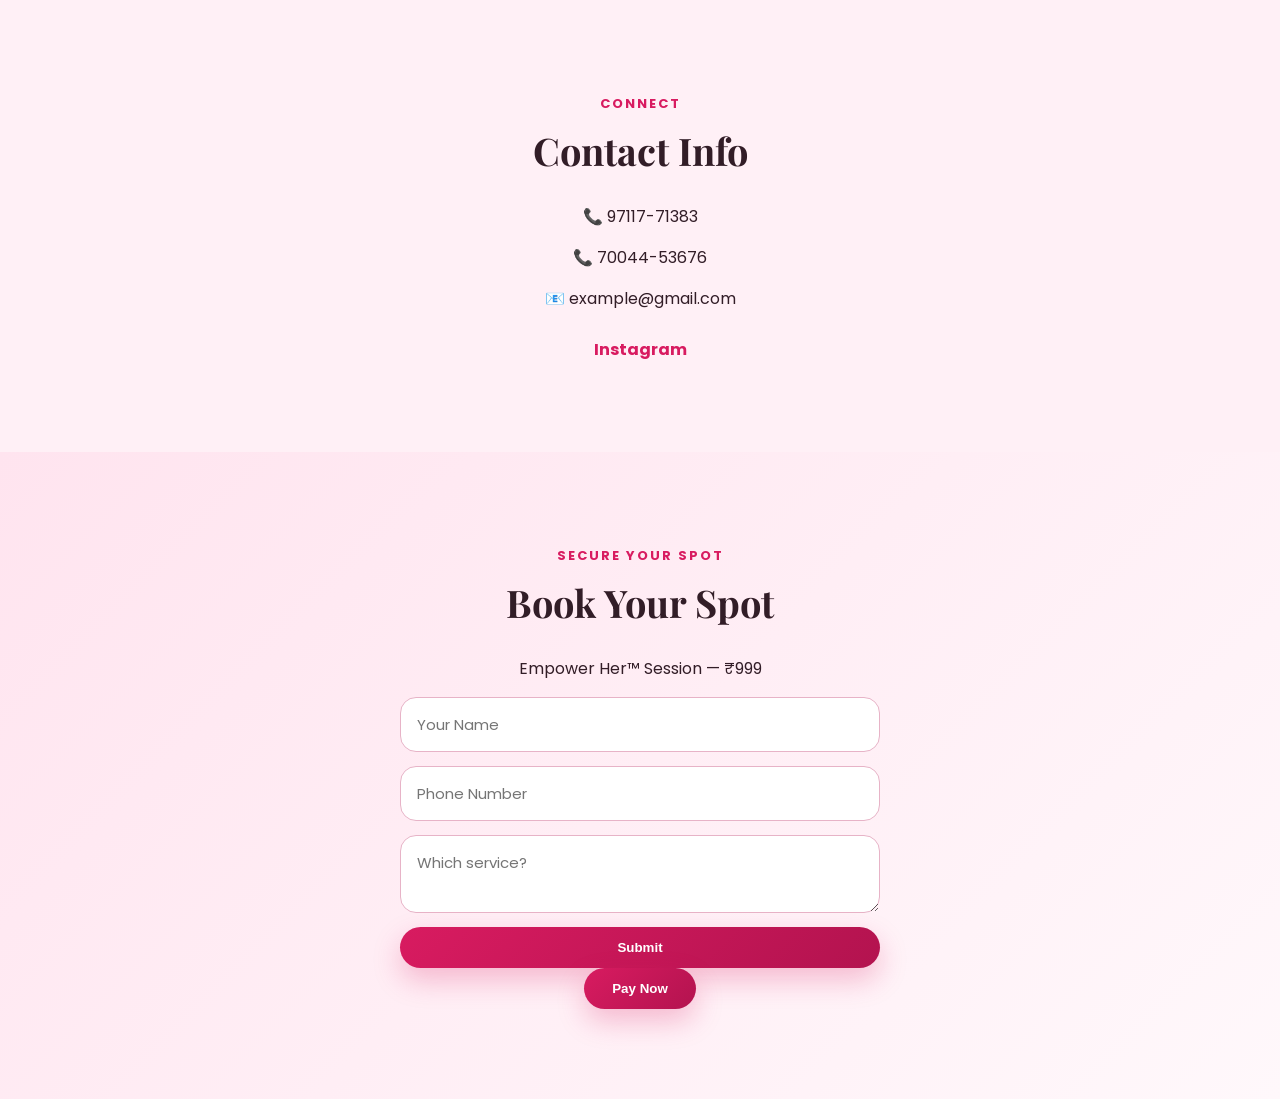
==== commit a24c8818: "Add files via upload" ====
--- a/index.html
+++ b/index.html
@@ -3,18 +3,20 @@
 <head>
 <meta charset="UTF-8">
 <meta name="viewport" content="width=device-width, initial-scale=1.0">
+
 <title>Empower Her by Jazz</title>
 
 <link href="https://fonts.googleapis.com/css2?family=Playfair+Display:wght@600;700&family=Poppins:wght@300;400;600&display=swap" rel="stylesheet">
 <link rel="stylesheet" href="style.css">
+
 </head>
 
 <body>
 
 <header class="navbar">
-  <img src="images/logo-main.png" class="nav-logo" alt="Empower Her Logo">
+  <img src="images/logo-main.png" class="nav-logo">
 
-  <button class="menu-toggle" id="menuBtn" type="button">☰</button>
+  <button id="menuBtn" class="menu-toggle">☰</button>
 
   <nav id="navLinks">
     <a href="#home">Home</a>
@@ -28,56 +30,86 @@
   </nav>
 </header>
 
+<!-- HERO -->
 <section id="home" class="hero">
   <div class="hero-card">
-    <img src="images/logo-full.png" class="hero-logo" alt="Empower Her by Jazz">
+
+    <img src="images/logo-full.png" class="hero-logo">
+
     <h1>Empower Her by Jazz</h1>
     <p class="tagline">Heal • Rise • Shine</p>
+
     <a href="#services" class="btn">Explore Services</a>
+
   </div>
 </section>
 
+<!-- ABOUT -->
 <section id="about" class="section">
   <span class="label">About</span>
   <h2>About Me</h2>
-  <p class="section-text">Owner details will be updated soon. This space will share her journey, purpose, and how she helps women heal, rise, and shine.</p>
+
+  <p class="section-text">
+    This space is dedicated to helping women heal emotionally, reconnect with themselves, 
+    and step into their highest, most empowered version. Full story coming soon...
+  </p>
 </section>
 
+<!-- SERVICES -->
 <section id="services" class="section soft">
   <span class="label">Programs</span>
   <h2>Services</h2>
 
-<div class="grid">
-  <a href="services/personal-coach.html" class="card">💖 1:1 Personal Coaching</a>
-  <a href="services/empower-her.html" class="card">EMPOWER HER™</a>
-  <a href="services/relationship.html" class="card">Relationship Mastery</a>
-  <a href="services/inner-awakening.html" class="card">Inner Awakening™</a>
-  <a href="services/magnetic.html" class="card highlight">Magnetic Woman Code™</a>
-</div>
-</section>
+  <div class="grid">
 
-<section id="why" class="section">
-  <span class="label">Why Choose Us</span>
-  <h2>Why Choose Empower Her by Jazz?</h2>
+    <a href="services/personal-coach.html" class="card">
+      💖 1:1 Personal Coaching
+    </a>
 
-  <div class="grid">
-    <div class="card">Safe, confidential and supportive space</div>
-    <div class="card">Women-focused emotional healing approach</div>
-    <div class="card">Practical tools for real-life transformation</div>
+    <a href="services/empower-her.html" class="card">
+      EMPOWER HER™
+    </a>
+
+    <a href="services/relationship.html" class="card">
+      Relationship Mastery
+    </a>
+
+    <a href="services/inner-awakening.html" class="card">
+      Inner Awakening™
+    </a>
+
+    <a href="services/magnetic.html" class="card highlight">
+      Magnetic Woman Code™
+    </a>
+
   </div>
 </section>
 
+<!-- WHY -->
+<section id="why" class="section">
+  <span class="label">Why Choose Us</span>
+  <h2>Why Empower Her by Jazz?</h2>
+
+  <div class="grid">
+    <div class="card">Safe & Non-judgmental Space</div>
+    <div class="card">Deep Emotional Healing Approach</div>
+    <div class="card">Real-Life Transformation Tools</div>
+  </div>
+</section>
+
+<!-- TESTIMONIALS -->
 <section id="testimonials" class="section soft">
   <span class="label">Client Love</span>
   <h2>Testimonials</h2>
 
   <div class="grid">
-    <div class="card">“I felt emotionally lighter and more confident.”</div>
-    <div class="card">“The session helped me understand myself deeply.”</div>
-    <div class="card">“I finally felt heard, supported, and guided.”</div>
+    <div class="card">“I feel more confident and calm now.”</div>
+    <div class="card">“This changed my emotional life.”</div>
+    <div class="card">“Finally understood myself deeply.”</div>
   </div>
 </section>
 
+<!-- ENQUIRY -->
 <section id="enquiry" class="section">
   <span class="label">Need Help?</span>
   <h2>Enquiry Form</h2>
@@ -87,44 +119,47 @@
     <input type="email" name="email" placeholder="Your Email" required>
     <input type="tel" name="phone" placeholder="Phone Number">
     <textarea name="message" placeholder="Your Query"></textarea>
-    <button class="btn" type="submit">Submit Enquiry</button>
+    <button class="btn">Submit</button>
   </form>
 </section>
 
+<!-- CONTACT -->
 <section id="contact" class="section soft">
   <span class="label">Connect</span>
   <h2>Contact Info</h2>
 
-  <div class="contact-box">
-    <p>📞 97117-71383</p>
-    <p>📞 70044-53676</p>
-    <p>📧 example@gmail.com</p>
+  <p>📞 97117-71383</p>
+  <p>📞 70044-53676</p>
 
-    <a class="insta" href="https://www.instagram.com/empowerherbyjazz?igsh=YXNoMzhrZHA4aTlt" target="_blank">
-      <span class="insta-icon"></span>
-      @empowerherbyjazz
-    </a>
-  </div>
+  <p>📧 example@gmail.com</p>
+
+  <a href="https://www.instagram.com/empowerherbyjazz" target="_blank" class="insta">
+    Instagram
+  </a>
 </section>
 
+<!-- BOOK -->
 <section id="booking" class="section booking">
   <span class="label">Secure Your Spot</span>
   <h2>Book Your Spot</h2>
-  <p class="price">Empower Her™ Live Session — ₹999 Only</p>
+
+  <p class="price">Empower Her™ Session — ₹999</p>
 
   <form id="bookingForm" class="form">
     <input type="text" name="name" placeholder="Your Name" required>
     <input type="tel" name="phone" placeholder="Phone Number" required>
-    <textarea name="message" placeholder="Which service do you want to book?"></textarea>
-    <button class="btn" type="submit">Submit Booking</button>
+    <textarea name="message" placeholder="Which service?"></textarea>
+    <button class="btn">Submit</button>
   </form>
 
-  <button class="btn pay-btn" type="button" onclick="payNow()">Pay ₹999</button>
+  <button onclick="payNow()" class="btn pay-btn">Pay Now</button>
+
 </section>
 
-<a class="whatsapp" href="https://wa.me/919711771383?text=Hi%2C%20I%20want%20to%20book%20a%20coaching%20session." target="_blank">💬</a>
+<a href="https://wa.me/919711771383" class="whatsapp">💬</a>
 
 <script src="https://checkout.razorpay.com/v1/checkout.js"></script>
 <script src="script.js"></script>
+
 </body>
 </html>
--- a/style.css
+++ b/style.css
@@ -13,11 +13,13 @@
   background:#fff8fb;
 }
 
+/* NAVBAR */
 .navbar{
   position:fixed;
   top:0;
   left:0;
   width:100%;
+  height:76px;
   padding:14px 28px;
   background:rgba(255,255,255,0.96);
   display:flex;
@@ -27,11 +29,15 @@
   box-shadow:0 8px 25px rgba(216,27,96,0.08);
 }
 
-.nav-logo{
+.nav-logo,
+.logo{
   height:46px;
+  max-width:160px;
   object-fit:contain;
-}
-
+  display:block;
+}
+
+/* MENU */
 .menu-toggle{
   font-size:32px;
   color:#c2185b;
@@ -74,6 +80,7 @@
   color:white;
 }
 
+/* HOMEPAGE HERO */
 .hero{
   min-height:100vh;
   padding:120px 20px 70px;
@@ -98,7 +105,10 @@
 
 .hero-logo{
   width:145px;
-  margin-bottom:18px;
+  max-width:160px;
+  display:block;
+  margin:0 auto 18px;
+  position:static;
 }
 
 .hero h1{
@@ -115,20 +125,49 @@
   margin-bottom:24px;
 }
 
+/* SERVICE PAGE FIX */
+.service-page{
+  padding-top:110px;
+  background:#fff8fb;
+  min-height:100vh;
+}
+
+.service-hero{
+  min-height:auto;
+  padding:120px 20px 80px;
+  background:linear-gradient(135deg,#ffe4ef,#fff8fb);
+}
+
+.service-hero .hero-inner{
+  max-width:900px;
+  margin:auto;
+  text-align:center;
+}
+
+.service-hero h1{
+  font-family:'Playfair Display', serif;
+  font-size:46px;
+  color:#321d27;
+}
+
+/* SECTIONS */
 .section{
   padding:90px 24px;
   text-align:center;
 }
 
-.soft{
+.soft,
+.alt{
   background:#fff0f6;
 }
 
-.booking{
+.booking,
+.booking-section{
   background:linear-gradient(135deg,#ffe4ef,#fff8fb);
 }
 
-.label{
+.label,
+.section-label{
   color:#d81b60;
   text-transform:uppercase;
   letter-spacing:2px;
@@ -140,12 +179,6 @@
   font-family:'Playfair Display', serif;
   font-size:38px;
   margin:10px 0 28px;
-}
-
-.section-text{
-  max-width:760px;
-  margin:auto;
-  line-height:1.8;
 }
 
 .grid{
@@ -182,6 +215,13 @@
 .highlight{
   background:linear-gradient(135deg,#d81b60,#b3134f);
   color:white;
+}
+
+.list{
+  text-align:left;
+  max-width:760px;
+  margin:auto;
+  line-height:1.8;
 }
 
 .form{
@@ -203,10 +243,6 @@
   background:white;
 }
 
-.form textarea{
-  min-height:115px;
-}
-
 .btn{
   display:inline-block;
   background:linear-gradient(135deg,#d81b60,#b3134f);
@@ -225,40 +261,14 @@
   transform:translateY(-3px);
 }
 
-.pay-btn{
-  margin-top:22px;
-}
-
-.price{
+.insta{
+  display:inline-flex;
+  align-items:center;
+  gap:10px;
+  margin-top:10px;
+  text-decoration:none;
   color:#d81b60;
   font-weight:700;
-  margin-bottom:24px;
-}
-
-.contact-box{
-  max-width:500px;
-  margin:auto;
-  background:white;
-  padding:28px;
-  border-radius:24px;
-  box-shadow:0 12px 32px rgba(0,0,0,0.08);
-}
-
-.insta{
-  display:inline-flex;
-  align-items:center;
-  gap:10px;
-  margin-top:10px;
-  text-decoration:none;
-  color:#d81b60;
-  font-weight:700;
-}
-
-.insta-icon{
-  width:24px;
-  height:24px;
-  border-radius:8px;
-  background:radial-gradient(circle at 30% 30%,#feda75,#fa7e1e,#d62976,#962fbf,#4f5bd5);
 }
 
 .whatsapp{
@@ -280,7 +290,8 @@
 }
 
 @media(max-width:768px){
-  .hero h1{
+  .hero h1,
+  .service-hero h1{
     font-size:36px;
   }
 
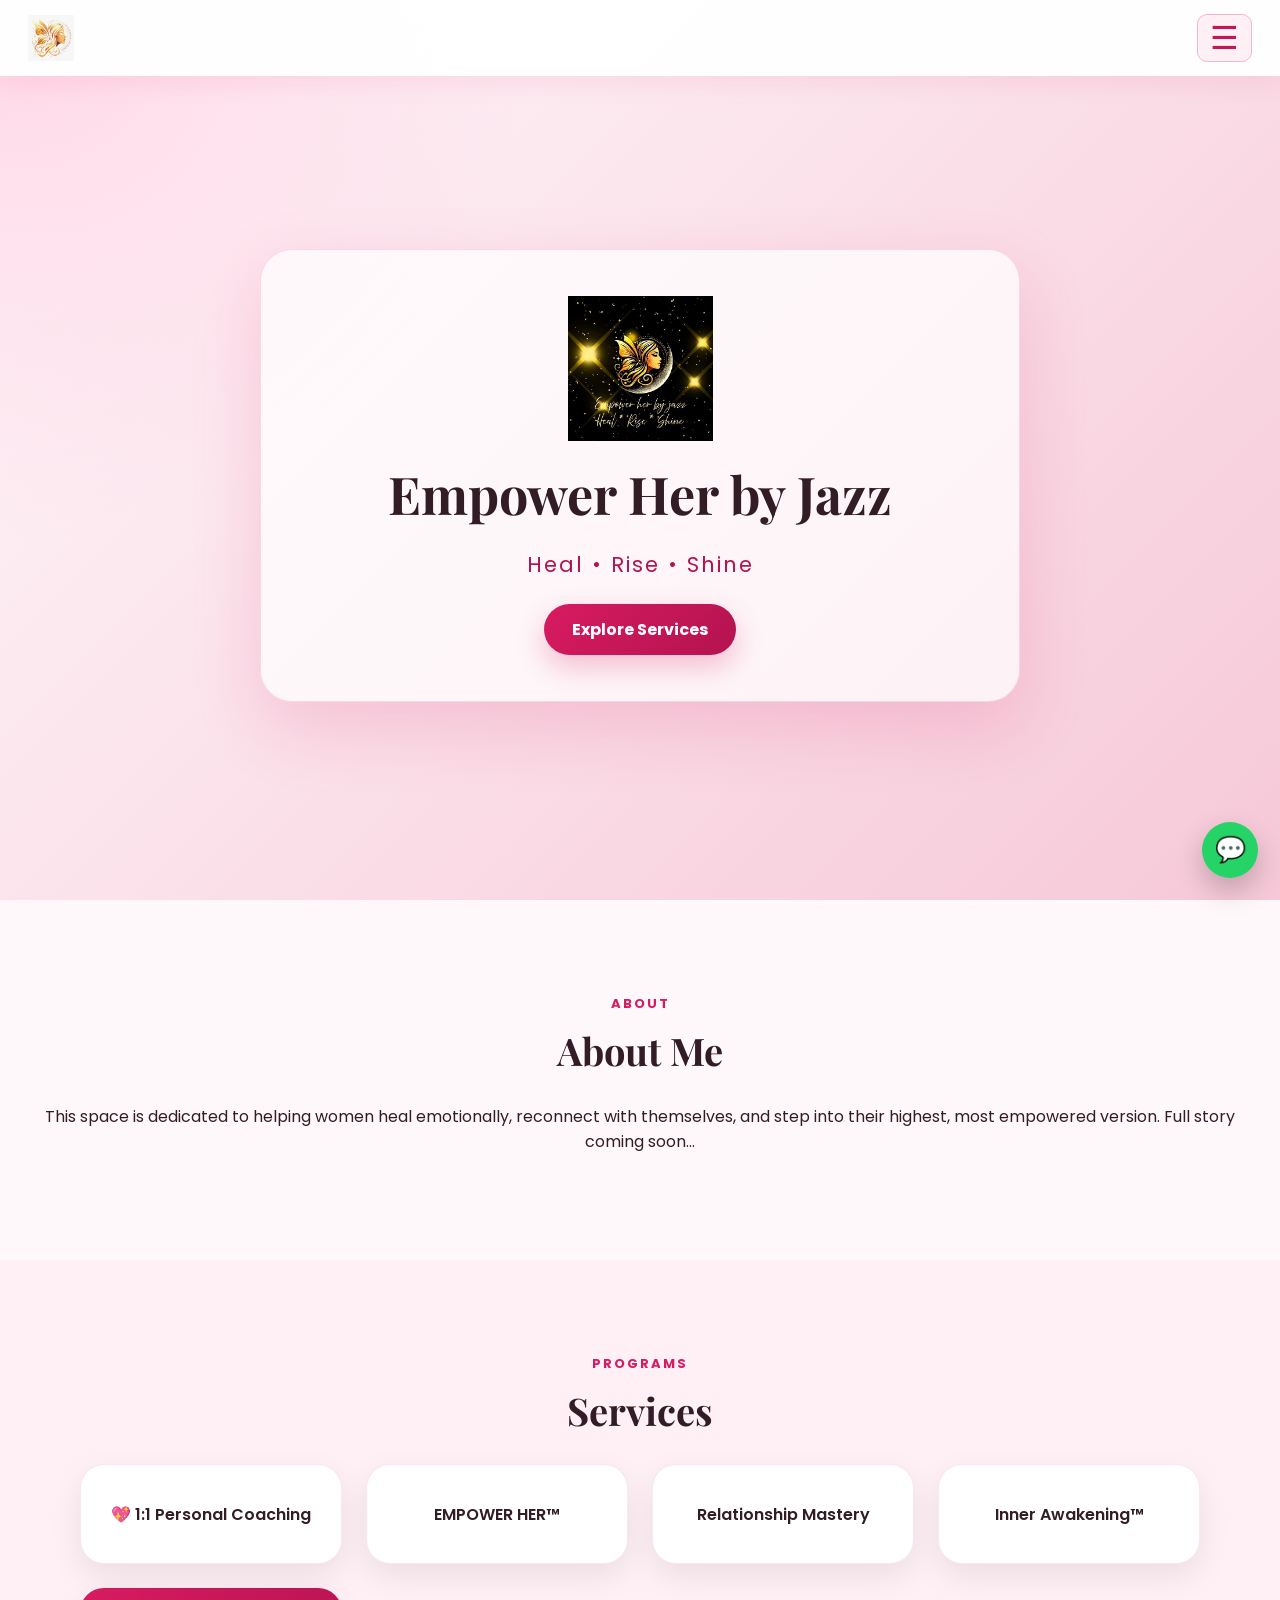
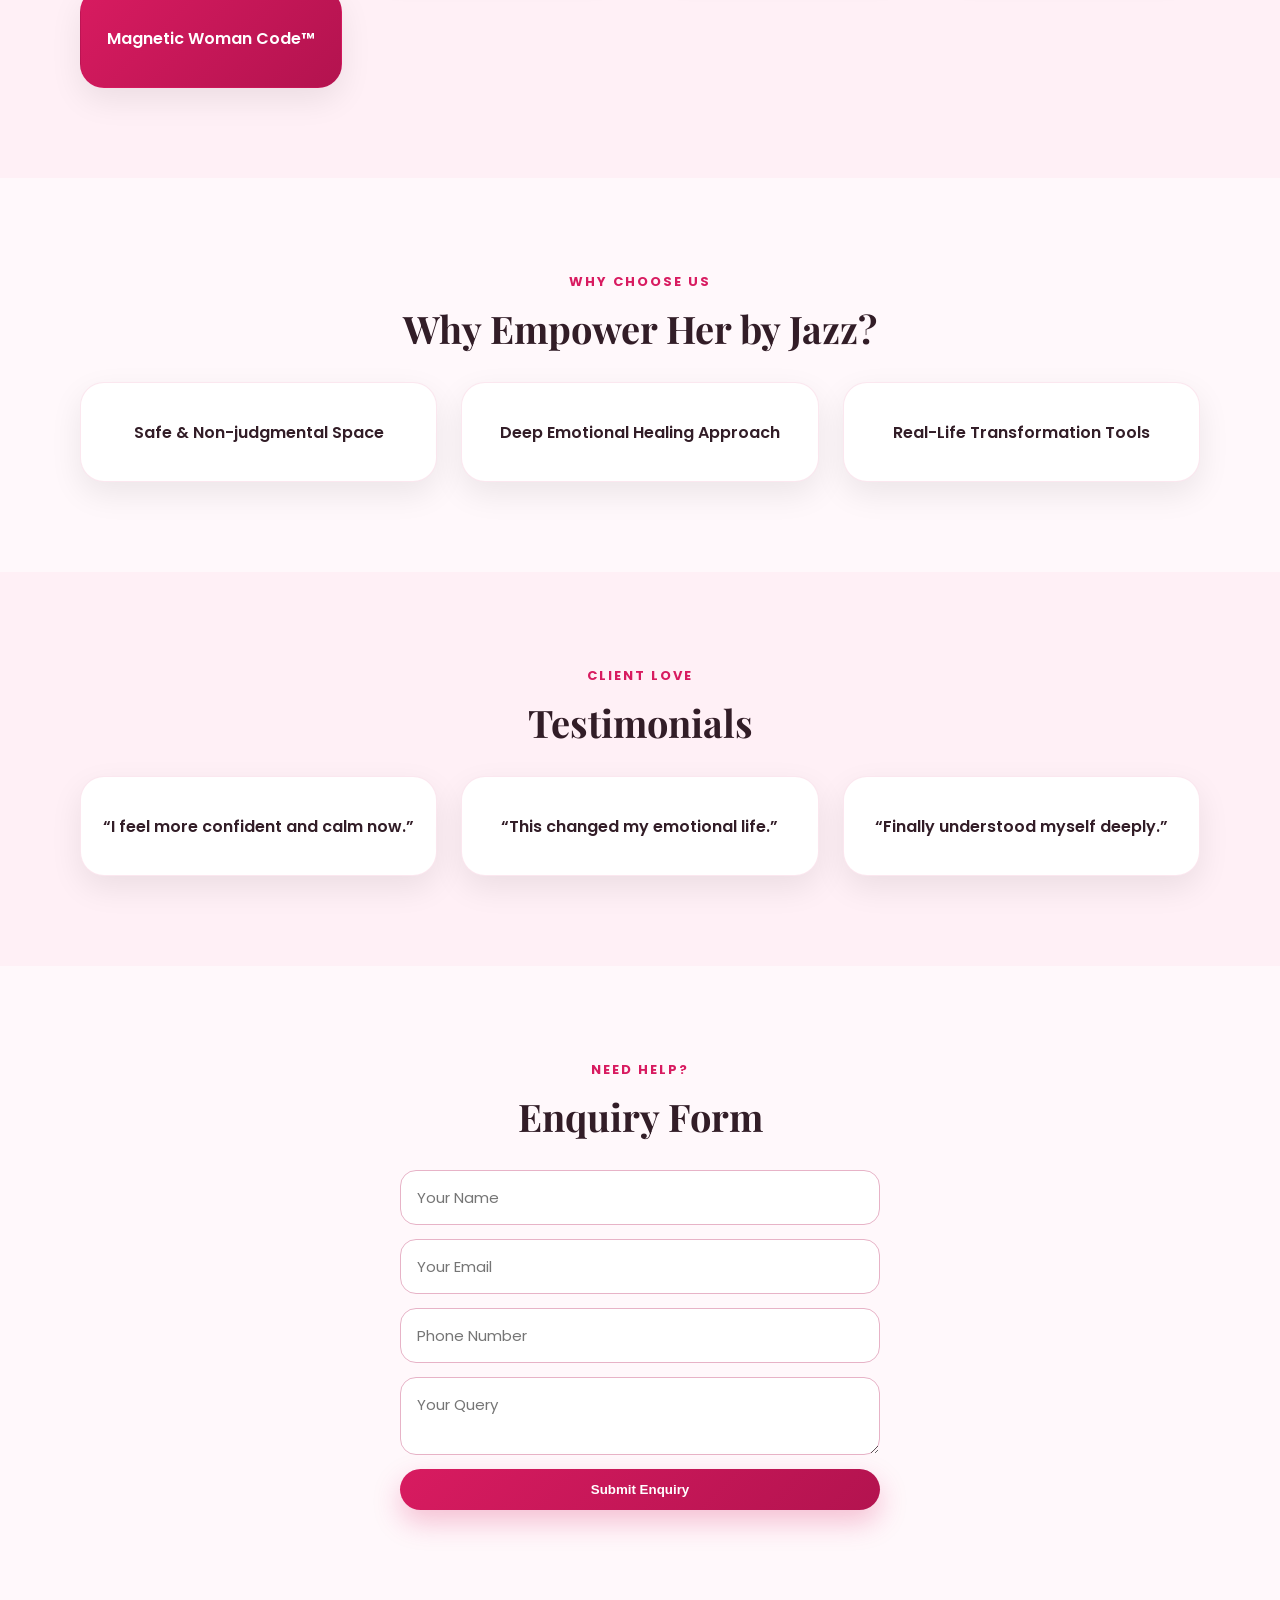
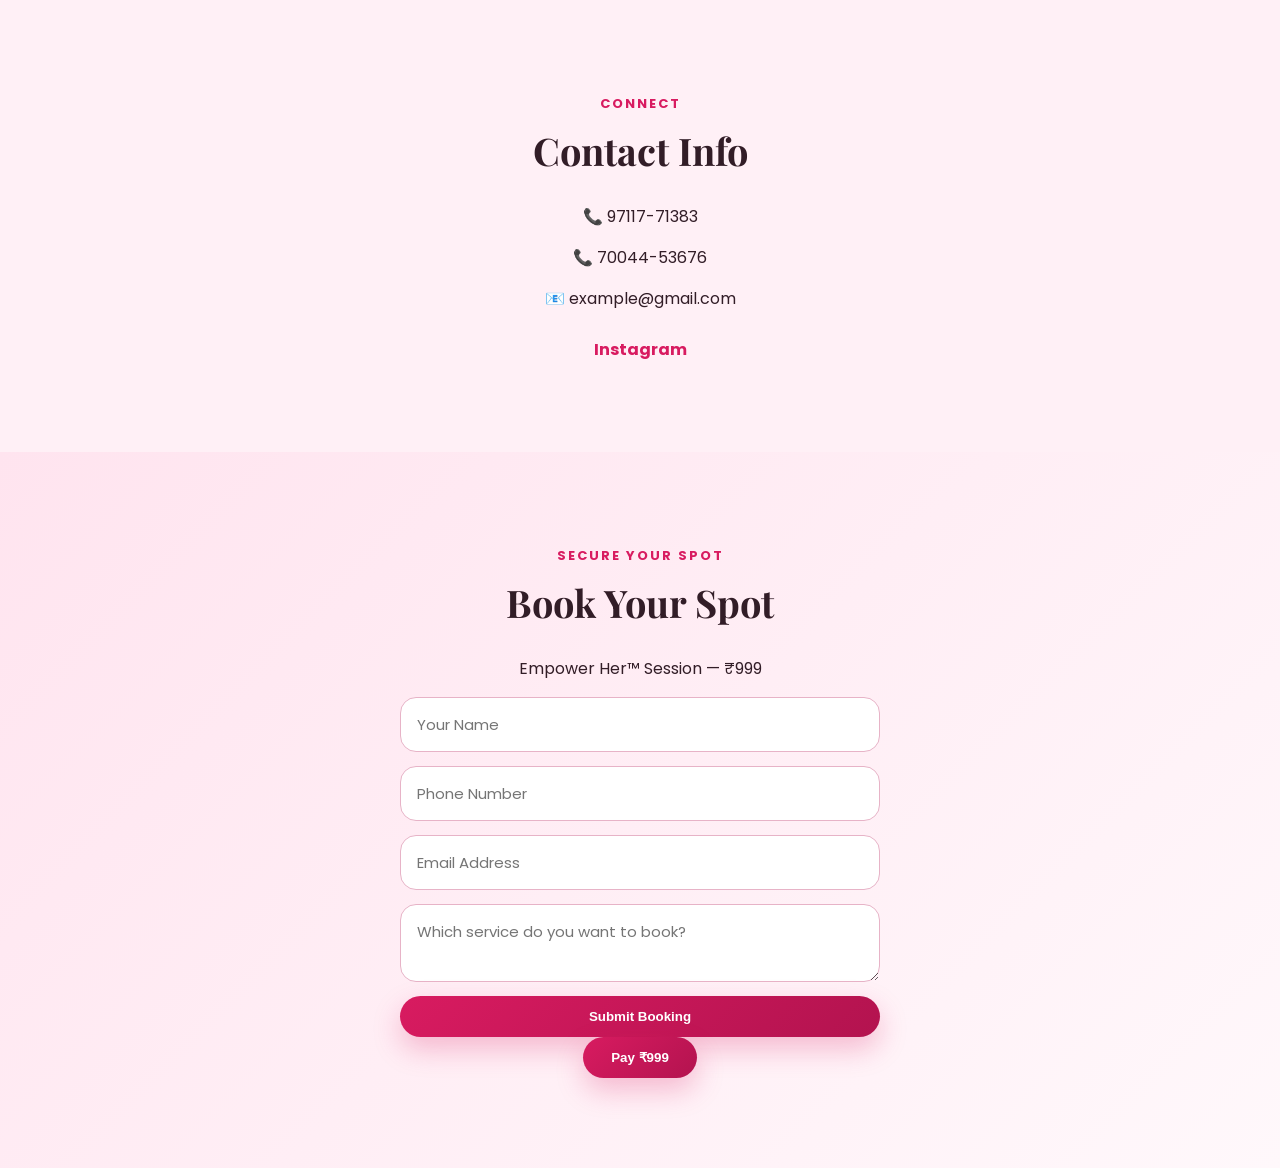
==== commit caecec68: "Add files via upload" ====
--- a/index.html
+++ b/index.html
@@ -8,7 +8,6 @@
 
 <link href="https://fonts.googleapis.com/css2?family=Playfair+Display:wght@600;700&family=Poppins:wght@300;400;600&display=swap" rel="stylesheet">
 <link rel="stylesheet" href="style.css">
-
 </head>
 
 <body>
@@ -30,62 +29,37 @@
   </nav>
 </header>
 
-<!-- HERO -->
 <section id="home" class="hero">
   <div class="hero-card">
-
     <img src="images/logo-full.png" class="hero-logo">
-
     <h1>Empower Her by Jazz</h1>
     <p class="tagline">Heal • Rise • Shine</p>
-
     <a href="#services" class="btn">Explore Services</a>
-
   </div>
 </section>
 
-<!-- ABOUT -->
 <section id="about" class="section">
   <span class="label">About</span>
   <h2>About Me</h2>
-
   <p class="section-text">
     This space is dedicated to helping women heal emotionally, reconnect with themselves, 
     and step into their highest, most empowered version. Full story coming soon...
   </p>
 </section>
 
-<!-- SERVICES -->
 <section id="services" class="section soft">
   <span class="label">Programs</span>
   <h2>Services</h2>
 
   <div class="grid">
-
-    <a href="services/personal-coach.html" class="card">
-      💖 1:1 Personal Coaching
-    </a>
-
-    <a href="services/empower-her.html" class="card">
-      EMPOWER HER™
-    </a>
-
-    <a href="services/relationship.html" class="card">
-      Relationship Mastery
-    </a>
-
-    <a href="services/inner-awakening.html" class="card">
-      Inner Awakening™
-    </a>
-
-    <a href="services/magnetic.html" class="card highlight">
-      Magnetic Woman Code™
-    </a>
-
+    <a href="services/personal-coach.html" class="card">💖 1:1 Personal Coaching</a>
+    <a href="services/empower-her.html" class="card">EMPOWER HER™</a>
+    <a href="services/relationship.html" class="card">Relationship Mastery</a>
+    <a href="services/inner-awakening.html" class="card">Inner Awakening™</a>
+    <a href="services/magnetic.html" class="card highlight">Magnetic Woman Code™</a>
   </div>
 </section>
 
-<!-- WHY -->
 <section id="why" class="section">
   <span class="label">Why Choose Us</span>
   <h2>Why Empower Her by Jazz?</h2>
@@ -97,7 +71,6 @@
   </div>
 </section>
 
-<!-- TESTIMONIALS -->
 <section id="testimonials" class="section soft">
   <span class="label">Client Love</span>
   <h2>Testimonials</h2>
@@ -109,36 +82,33 @@
   </div>
 </section>
 
-<!-- ENQUIRY -->
 <section id="enquiry" class="section">
   <span class="label">Need Help?</span>
   <h2>Enquiry Form</h2>
 
   <form id="enquiryForm" class="form">
+    <input type="hidden" name="formType" value="Enquiry Form">
     <input type="text" name="name" placeholder="Your Name" required>
     <input type="email" name="email" placeholder="Your Email" required>
     <input type="tel" name="phone" placeholder="Phone Number">
     <textarea name="message" placeholder="Your Query"></textarea>
-    <button class="btn">Submit</button>
+    <button class="btn" type="submit">Submit Enquiry</button>
   </form>
 </section>
 
-<!-- CONTACT -->
 <section id="contact" class="section soft">
   <span class="label">Connect</span>
   <h2>Contact Info</h2>
 
   <p>📞 97117-71383</p>
   <p>📞 70044-53676</p>
-
   <p>📧 example@gmail.com</p>
 
-  <a href="https://www.instagram.com/empowerherbyjazz" target="_blank" class="insta">
+  <a href="https://www.instagram.com/empowerherbyjazz?igsh=YXNoMzhrZHA4aTlt" target="_blank" class="insta">
     Instagram
   </a>
 </section>
 
-<!-- BOOK -->
 <section id="booking" class="section booking">
   <span class="label">Secure Your Spot</span>
   <h2>Book Your Spot</h2>
@@ -146,17 +116,18 @@
   <p class="price">Empower Her™ Session — ₹999</p>
 
   <form id="bookingForm" class="form">
+    <input type="hidden" name="formType" value="Booking Form">
     <input type="text" name="name" placeholder="Your Name" required>
     <input type="tel" name="phone" placeholder="Phone Number" required>
-    <textarea name="message" placeholder="Which service?"></textarea>
-    <button class="btn">Submit</button>
+    <input type="email" name="email" placeholder="Email Address">
+    <textarea name="message" placeholder="Which service do you want to book?"></textarea>
+    <button class="btn" type="submit">Submit Booking</button>
   </form>
 
-  <button onclick="payNow()" class="btn pay-btn">Pay Now</button>
-
+  <button onclick="payNow()" class="btn pay-btn">Pay ₹999</button>
 </section>
 
-<a href="https://wa.me/919711771383" class="whatsapp">💬</a>
+<a href="https://wa.me/919711771383?text=Hi%2C%20I%20want%20to%20book%20a%20coaching%20session." class="whatsapp" target="_blank">💬</a>
 
 <script src="https://checkout.razorpay.com/v1/checkout.js"></script>
 <script src="script.js"></script>
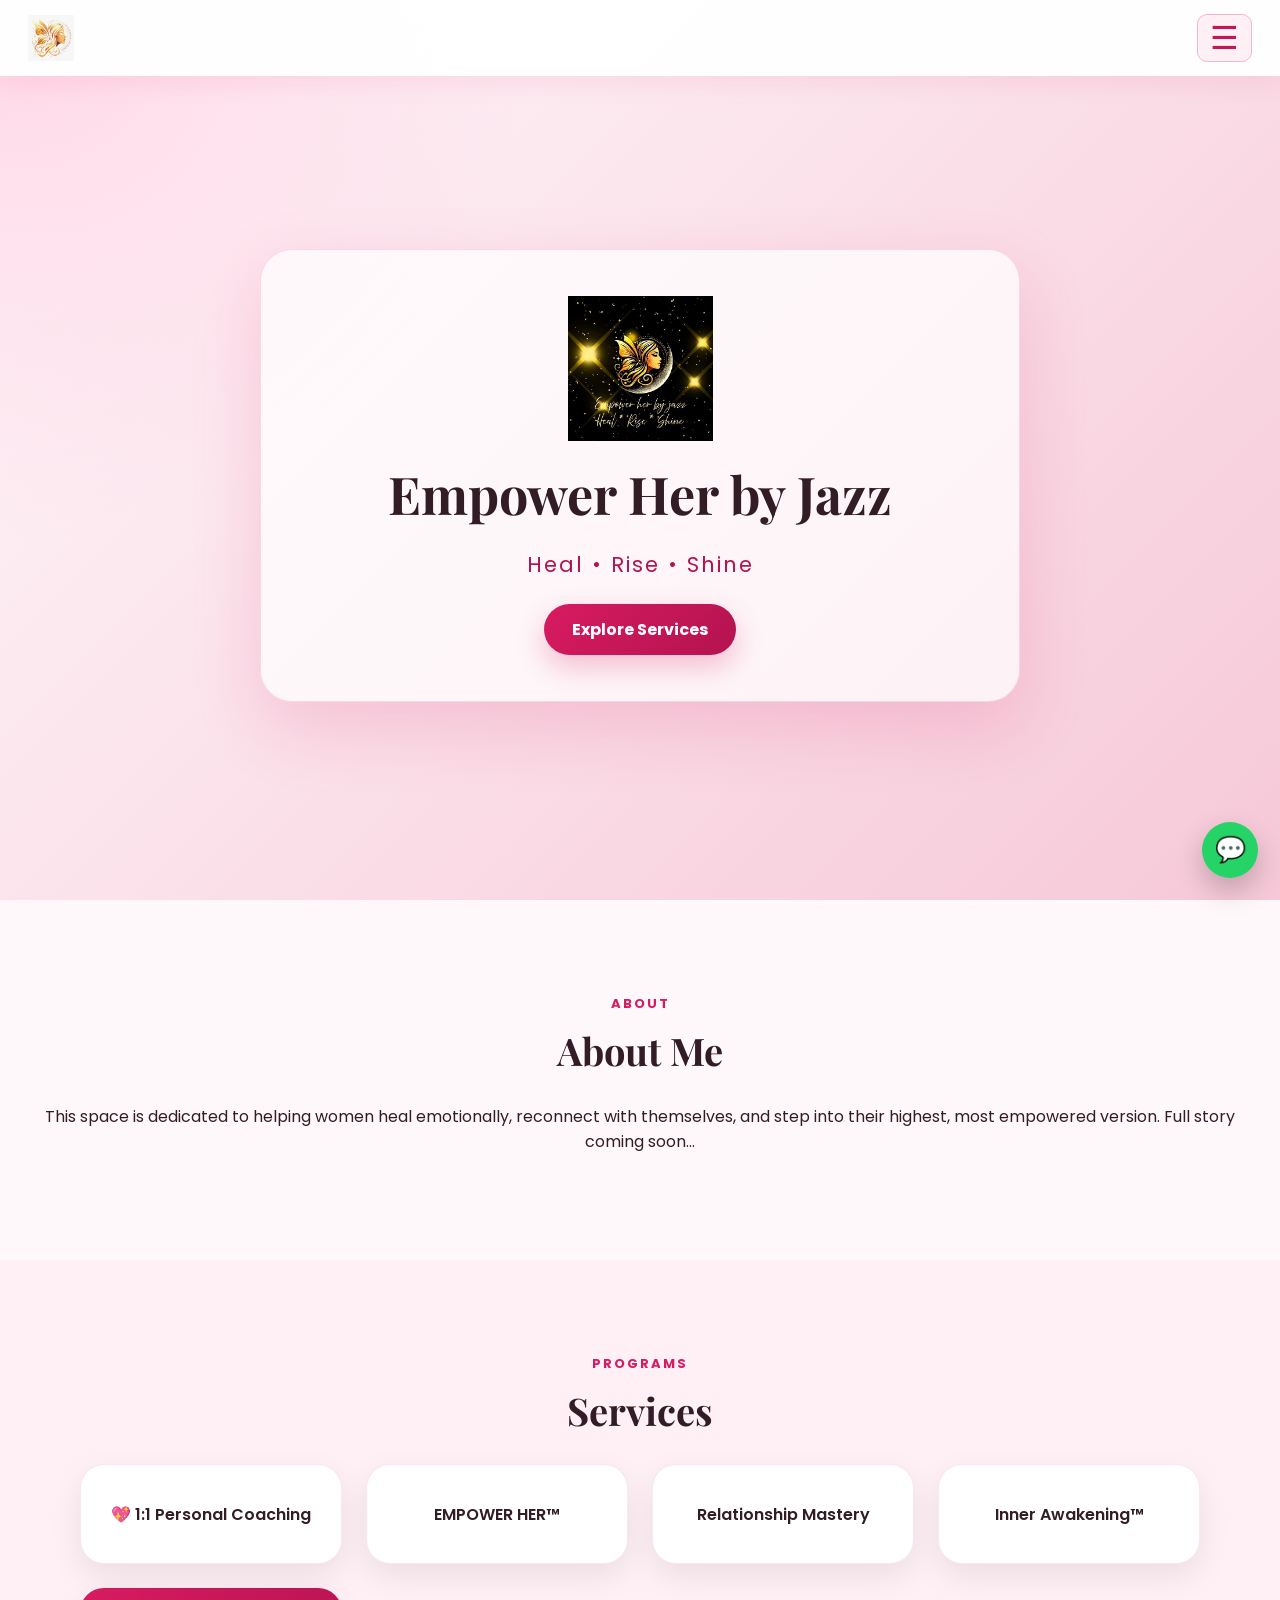
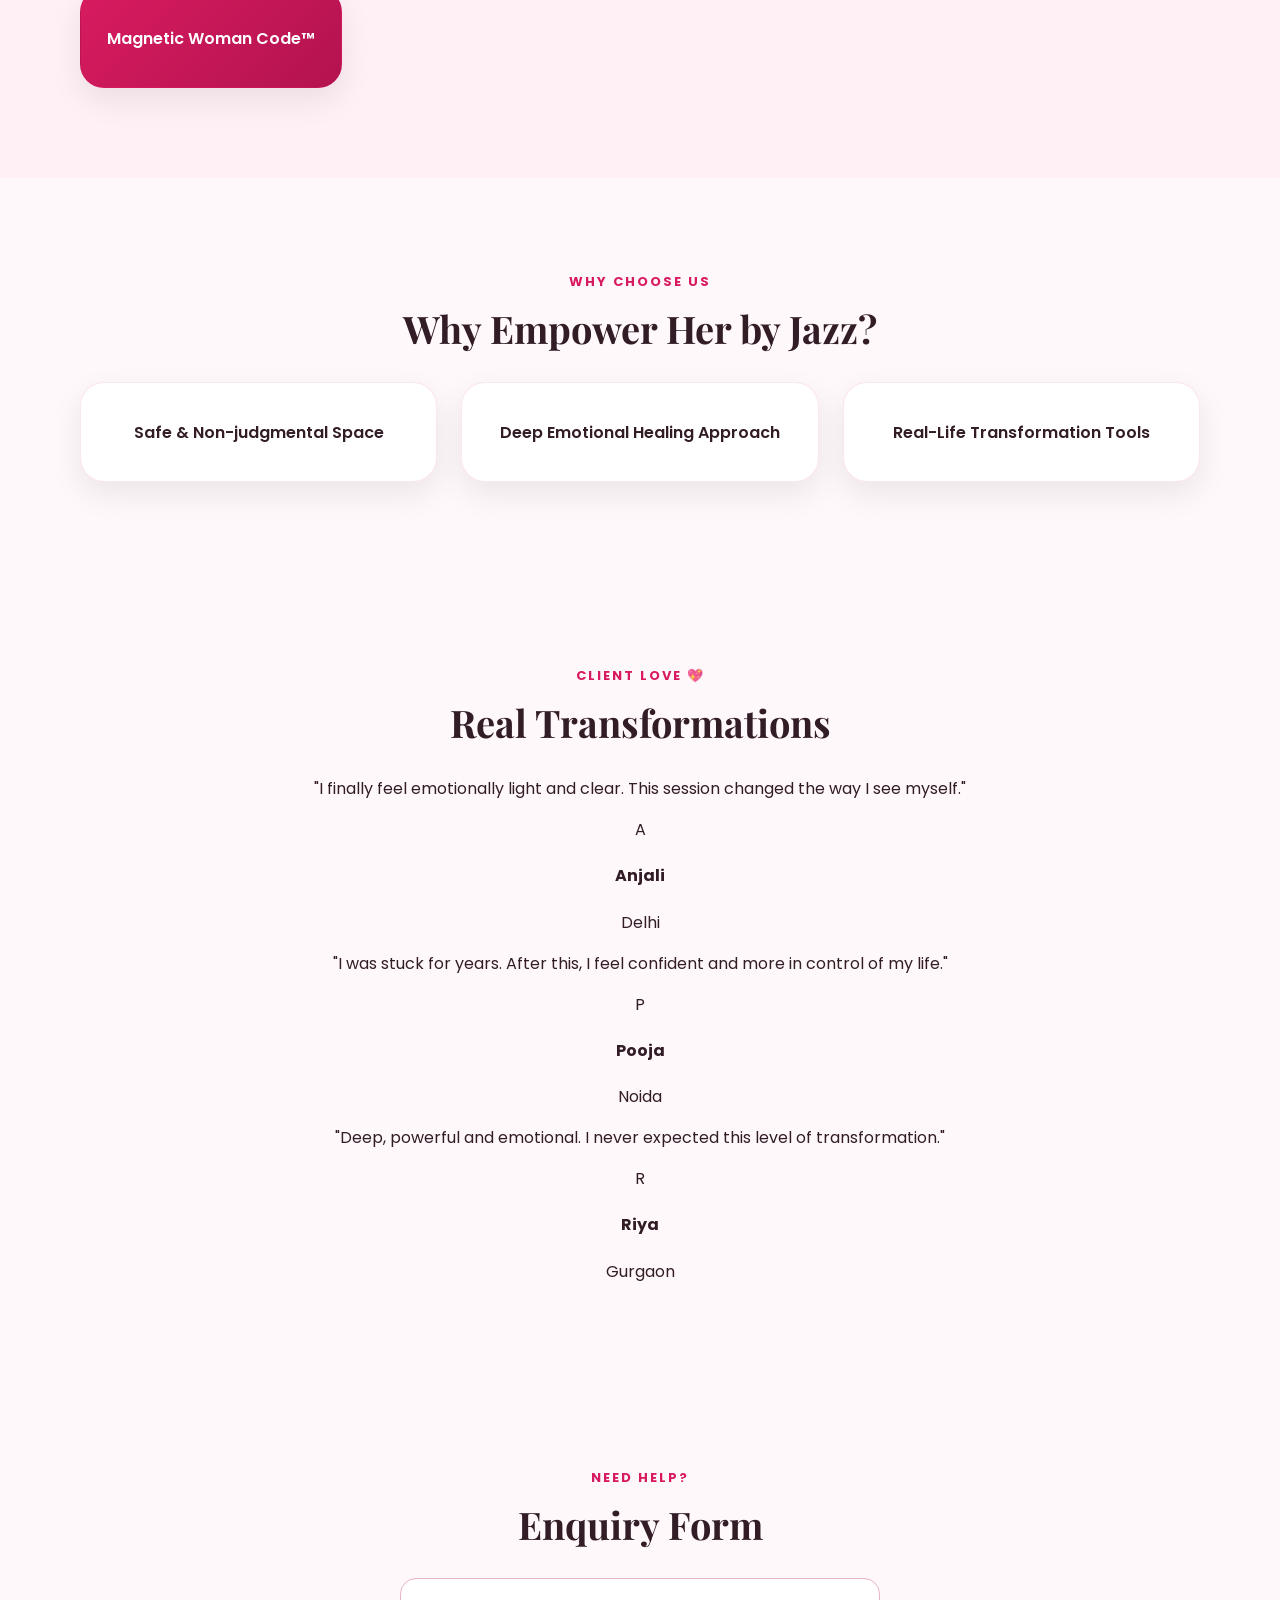
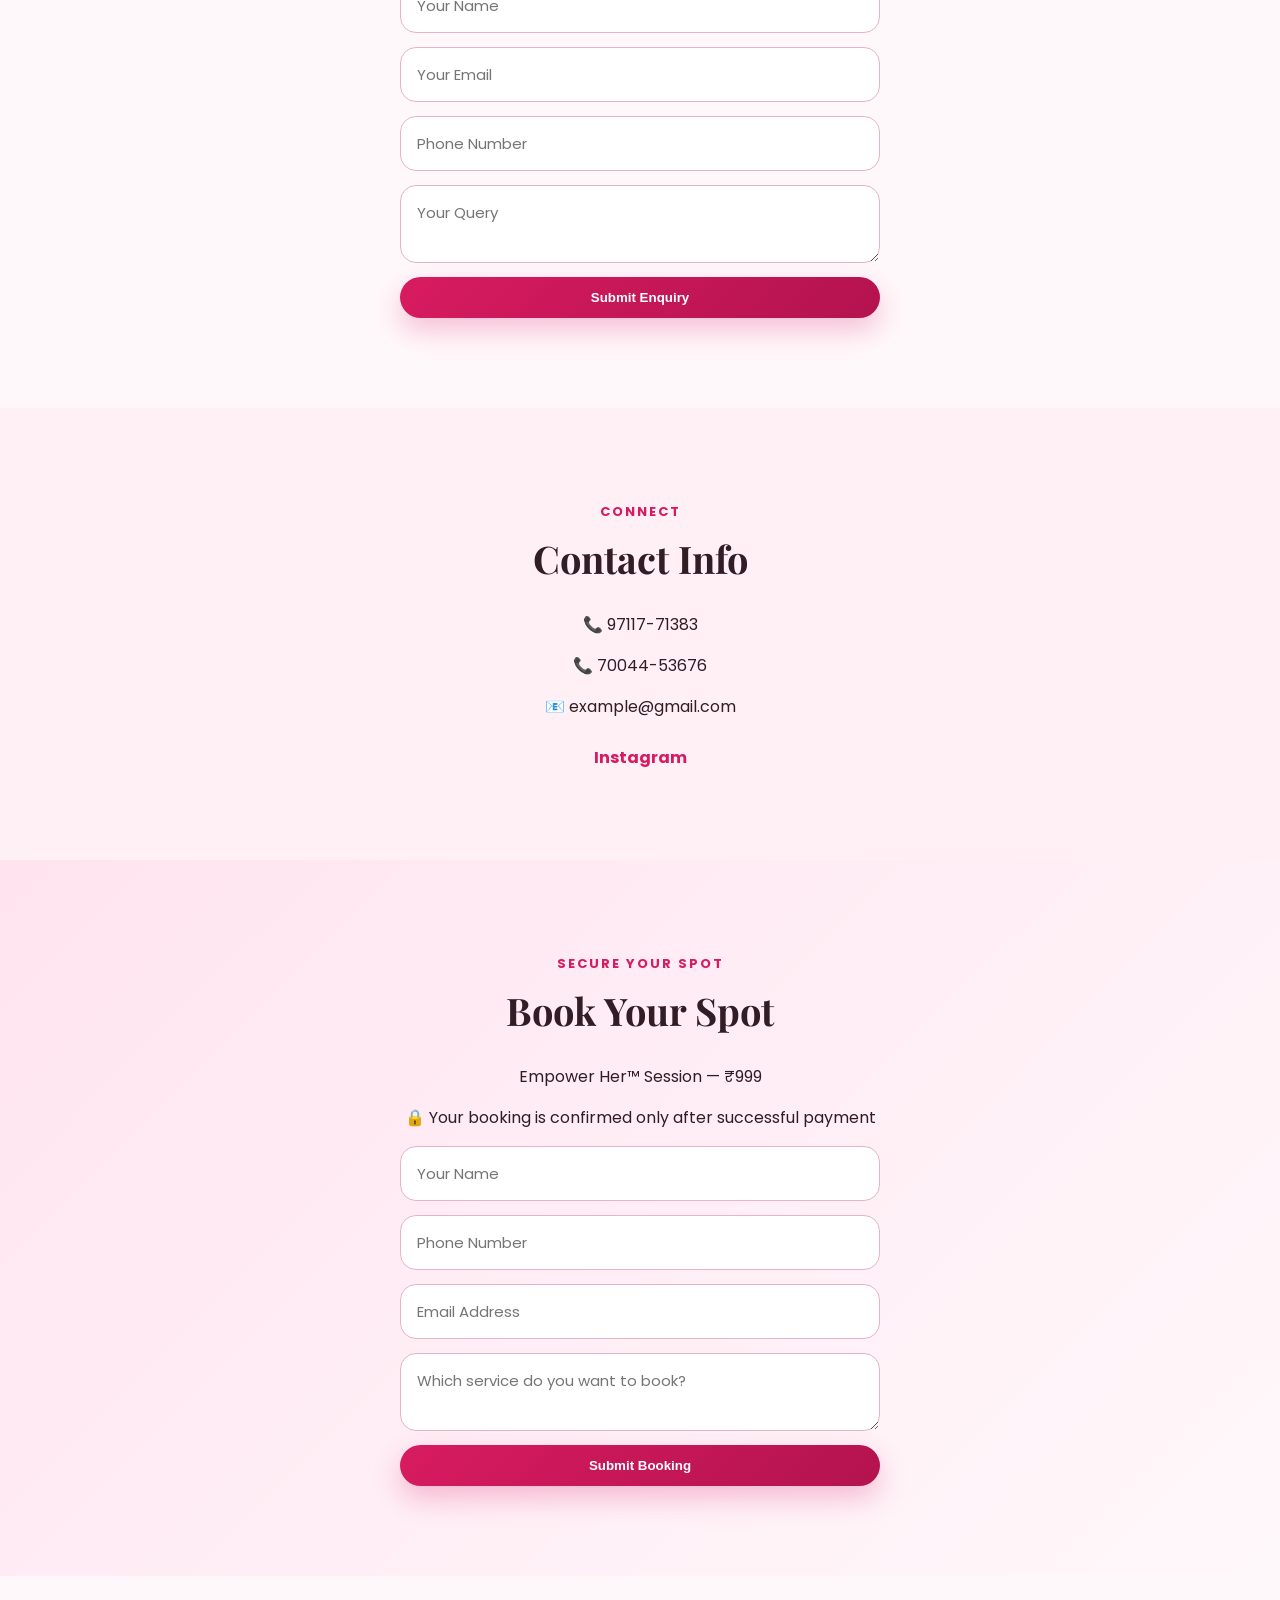
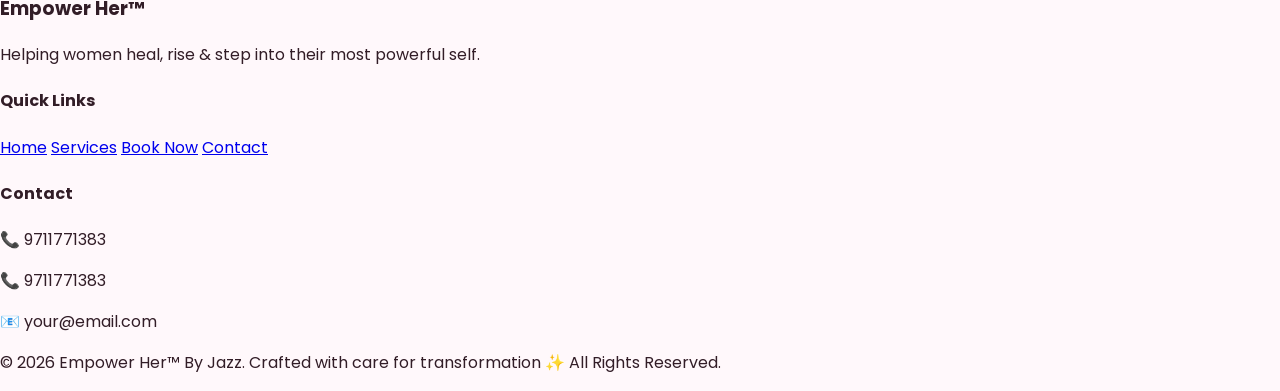
==== commit 2295318b: "Add files via upload" ====
--- a/index.html
+++ b/index.html
@@ -71,14 +71,51 @@
   </div>
 </section>
 
-<section id="testimonials" class="section soft">
-  <span class="label">Client Love</span>
-  <h2>Testimonials</h2>
-
-  <div class="grid">
-    <div class="card">“I feel more confident and calm now.”</div>
-    <div class="card">“This changed my emotional life.”</div>
-    <div class="card">“Finally understood myself deeply.”</div>
+<section class="section testimonials">
+  <span class="label">Client Love 💖</span>
+  <h2>Real Transformations</h2>
+
+  <div class="testimonial-container">
+
+    <div class="testimonial-card">
+      <p class="review">
+        "I finally feel emotionally light and clear. This session changed the way I see myself."
+      </p>
+      <div class="user">
+        <div class="avatar">A</div>
+        <div>
+          <h4>Anjali</h4>
+          <span>Delhi</span>
+        </div>
+      </div>
+    </div>
+
+    <div class="testimonial-card">
+      <p class="review">
+        "I was stuck for years. After this, I feel confident and more in control of my life."
+      </p>
+      <div class="user">
+        <div class="avatar">P</div>
+        <div>
+          <h4>Pooja</h4>
+          <span>Noida</span>
+        </div>
+      </div>
+    </div>
+
+    <div class="testimonial-card">
+      <p class="review">
+        "Deep, powerful and emotional. I never expected this level of transformation."
+      </p>
+      <div class="user">
+        <div class="avatar">R</div>
+        <div>
+          <h4>Riya</h4>
+          <span>Gurgaon</span>
+        </div>
+      </div>
+    </div>
+
   </div>
 </section>
 
@@ -114,7 +151,7 @@
   <h2>Book Your Spot</h2>
 
   <p class="price">Empower Her™ Session — ₹999</p>
-
+<p class="payment-note">🔒 Your booking is confirmed only after successful payment</p>
   <form id="bookingForm" class="form">
     <input type="hidden" name="formType" value="Booking Form">
     <input type="text" name="name" placeholder="Your Name" required>
@@ -124,13 +161,42 @@
     <button class="btn" type="submit">Submit Booking</button>
   </form>
 
-  <button onclick="payNow()" class="btn pay-btn">Pay ₹999</button>
+
 </section>
 
 <a href="https://wa.me/919711771383?text=Hi%2C%20I%20want%20to%20book%20a%20coaching%20session." class="whatsapp" target="_blank">💬</a>
 
 <script src="https://checkout.razorpay.com/v1/checkout.js"></script>
 <script src="script.js"></script>
+<footer class="footer">
+  <div class="footer-container">
+
+    <div class="footer-brand">
+      <h3>Empower Her™</h3>
+      <p>Helping women heal, rise & step into their most powerful self.</p>
+    </div>
+
+    <div class="footer-links">
+      <h4>Quick Links</h4>
+      <a href="#home">Home</a>
+      <a href="#services">Services</a>
+      <a href="#booking">Book Now</a>
+      <a href="#contact">Contact</a>
+    </div>
+
+    <div class="footer-contact">
+      <h4>Contact</h4>
+      <p>📞 9711771383</p>
+      <p>📞 9711771383</p>
+      <p>📧 your@email.com</p>
+    </div>
+
+  </div>
+
+  <div class="footer-bottom">
+    <p><p>© 2026 Empower Her™ By Jazz. Crafted with care for transformation ✨ All Rights Reserved.</p></p>
+  </div>
+</footer>
 
 </body>
 </html>
--- a/style.css
+++ b/style.css
@@ -302,4 +302,126 @@
   .section{
     padding:75px 18px;
   }
+  .payment-note {
+  margin: 12px 0 14px;
+  padding: 12px 14px;
+  border-radius: 14px;
+  background: rgba(216, 27, 96, 0.08);
+  color: #8a1648;
+  font-size: 14px;
+  font-weight: 600;
+  text-align: center;
+  border: 1px solid rgba(216, 27, 96, 0.18);
+}
+.testimonials {
+  text-align: center;
+  background: #fff;
+}
+
+.testimonial-container {
+  display: grid;
+  grid-template-columns: repeat(auto-fit, minmax(260px, 1fr));
+  gap: 20px;
+  margin-top: 30px;
+}
+
+.testimonial-card {
+  background: #fff;
+  padding: 20px;
+  border-radius: 18px;
+  box-shadow: 0 10px 25px rgba(0,0,0,0.05);
+  text-align: left;
+  transition: all 0.3s ease;
+}
+
+.testimonial-card:hover {
+  transform: translateY(-5px);
+  box-shadow: 0 15px 35px rgba(0,0,0,0.08);
+}
+
+.review {
+  font-size: 14px;
+  color: #444;
+  margin-bottom: 18px;
+  line-height: 1.6;
+}
+
+.user {
+  display: flex;
+  align-items: center;
+  gap: 10px;
+}
+
+.avatar {
+  width: 40px;
+  height: 40px;
+  border-radius: 50%;
+  background: #d81b60;
+  color: #fff;
+  display: flex;
+  align-items: center;
+  justify-content: center;
+  font-weight: 600;
+}
+
+.user h4 {
+  margin: 0;
+  font-size: 15px;
+}
+
+.user span {
+  font-size: 12px;
+  color: #888;
+}
+.footer {
+  background: #111;
+  color: #fff;
+  padding: 50px 20px 20px;
+  margin-top: 50px;
+}
+
+.footer-container {
+  display: grid;
+  grid-template-columns: repeat(auto-fit, minmax(220px, 1fr));
+  gap: 30px;
+  max-width: 1100px;
+  margin: auto;
+}
+
+.footer h3,
+.footer h4 {
+  margin-bottom: 12px;
+}
+
+.footer p {
+  font-size: 14px;
+  color: #ccc;
+}
+
+.footer-links a {
+  display: block;
+  text-decoration: none;
+  color: #ccc;
+  font-size: 14px;
+  margin-bottom: 8px;
+  transition: 0.3s;
+}
+
+.footer-links a:hover {
+  color: #fff;
+  transform: translateX(5px);
+}
+
+.footer-contact p {
+  margin: 6px 0;
+}
+
+.footer-bottom {
+  text-align: center;
+  margin-top: 30px;
+  border-top: 1px solid rgba(255,255,255,0.1);
+  padding-top: 15px;
+  font-size: 13px;
+  color: #aaa;
+}
 }
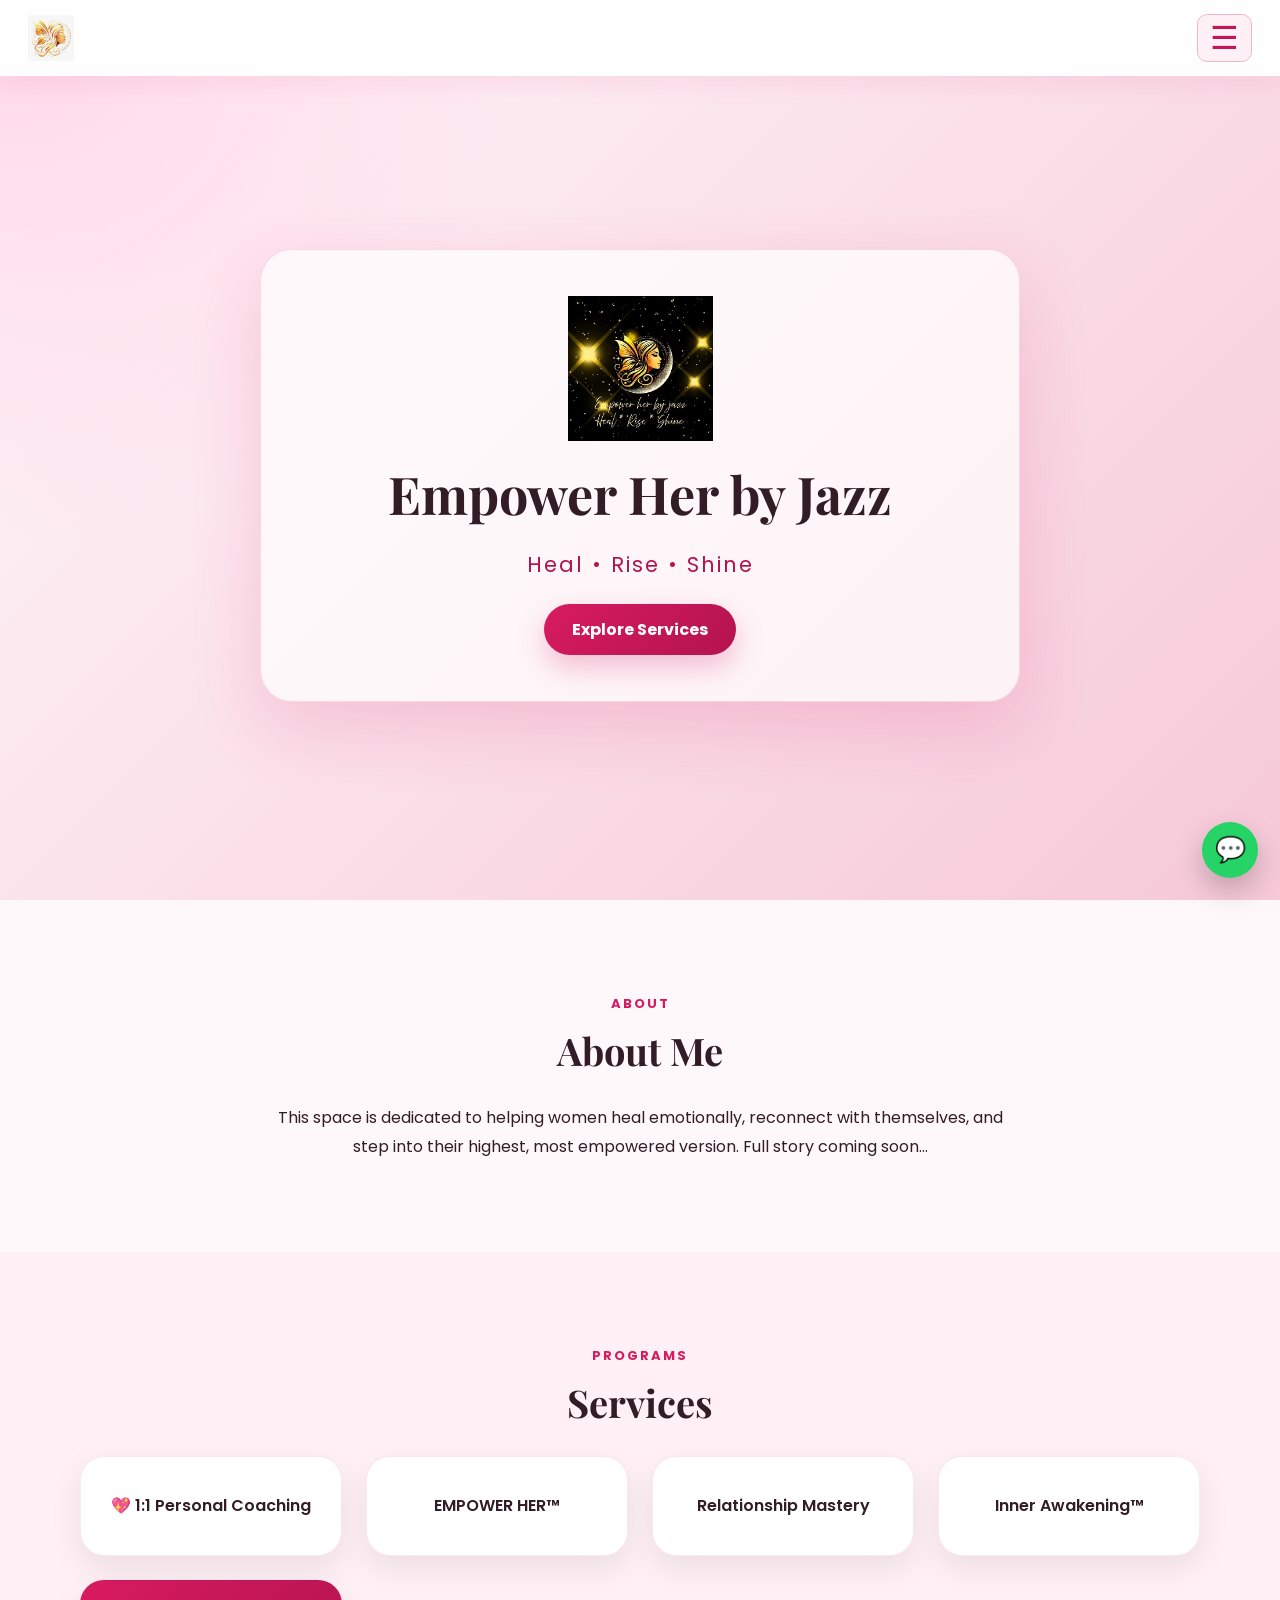
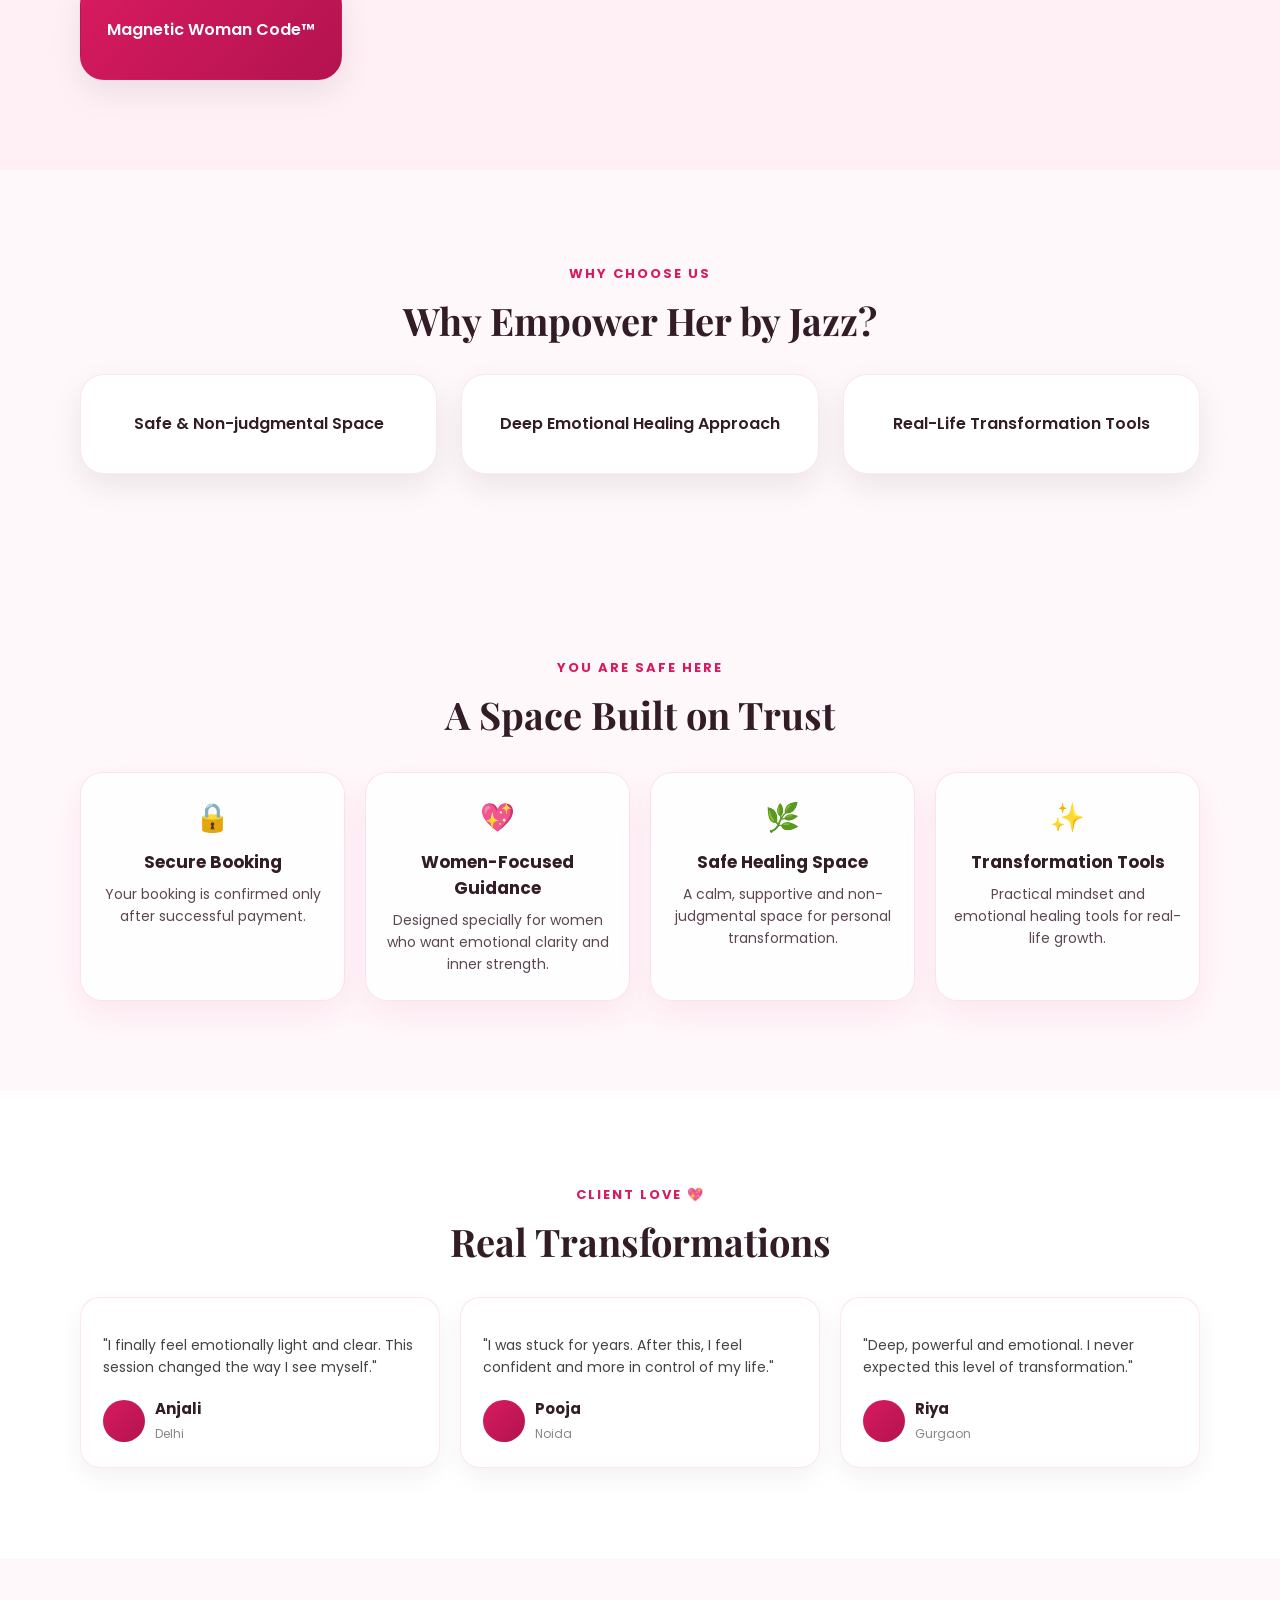
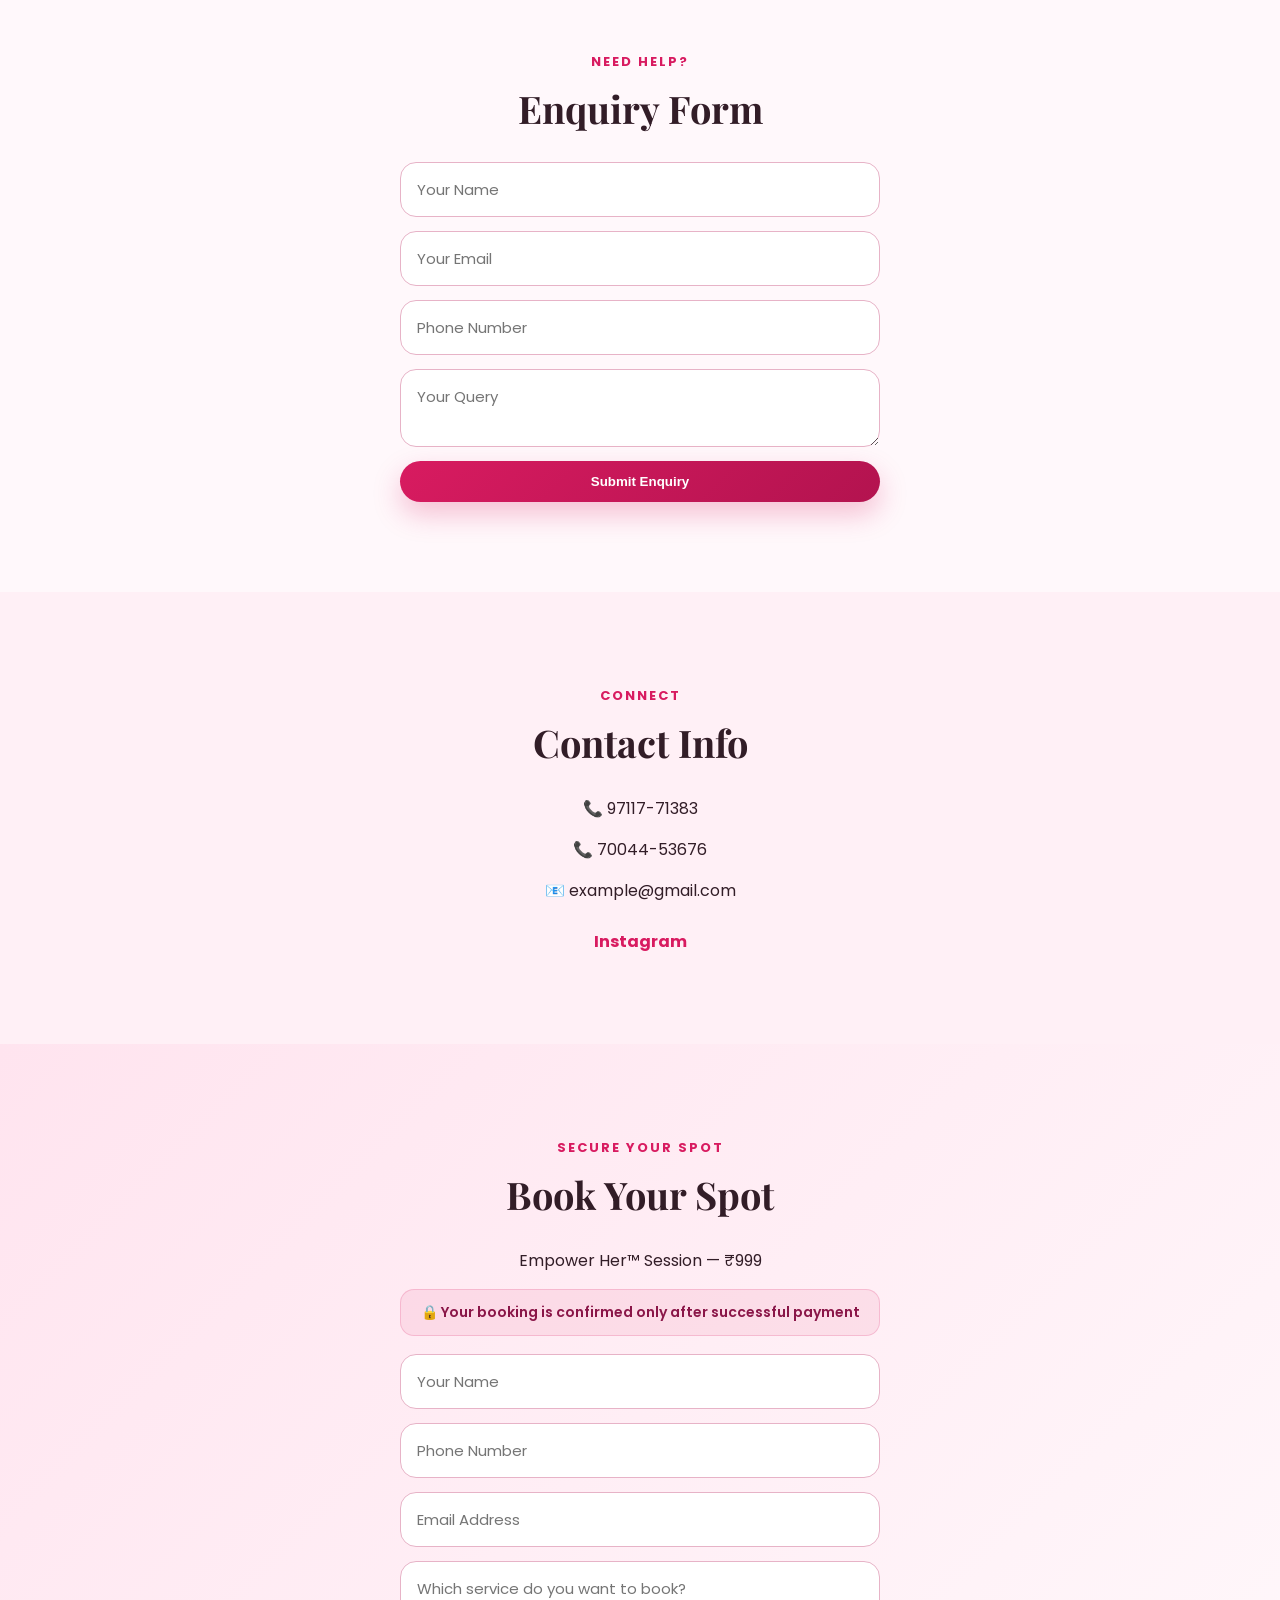
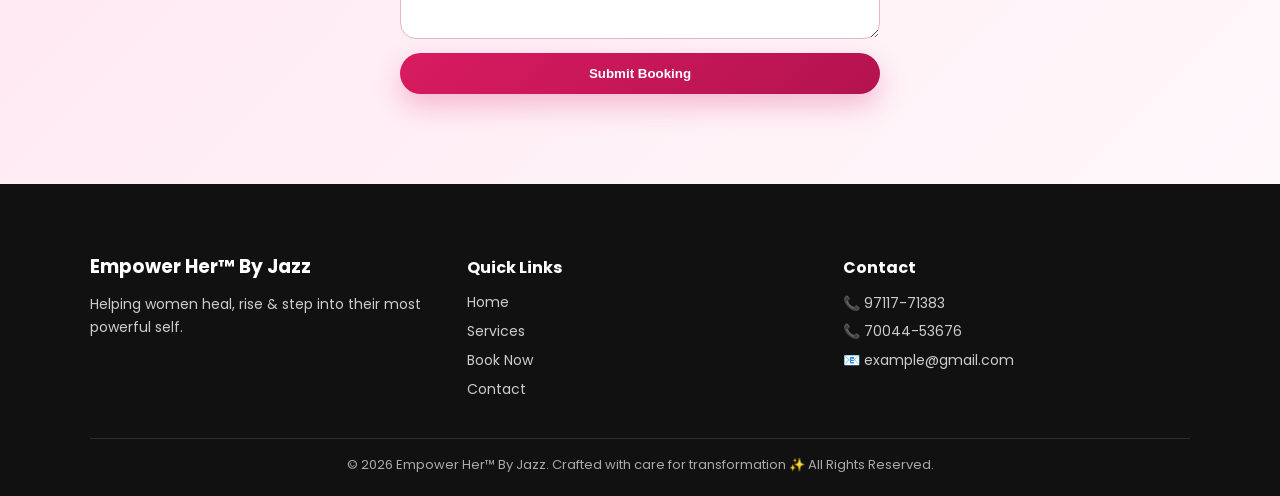
==== commit 60ab1be0: "Add files via upload" ====
--- a/index.html
+++ b/index.html
@@ -13,7 +13,7 @@
 <body>
 
 <header class="navbar">
-  <img src="images/logo-main.png" class="nav-logo">
+  <img src="images/logo-main.png" class="nav-logo" alt="Empower Her Logo">
 
   <button id="menuBtn" class="menu-toggle">☰</button>
 
@@ -31,7 +31,7 @@
 
 <section id="home" class="hero">
   <div class="hero-card">
-    <img src="images/logo-full.png" class="hero-logo">
+    <img src="images/logo-full.png" class="hero-logo" alt="Empower Her by Jazz Logo">
     <h1>Empower Her by Jazz</h1>
     <p class="tagline">Heal • Rise • Shine</p>
     <a href="#services" class="btn">Explore Services</a>
@@ -71,7 +71,38 @@
   </div>
 </section>
 
-<section class="section testimonials">
+ <section id="trust" class="section trust">
+  <span class="label">You Are Safe Here</span>
+  <h2>A Space Built on Trust</h2>
+
+  <div class="trust-grid">
+    <div class="trust-card">
+      <div class="trust-icon">🔒</div>
+      <h3>Secure Booking</h3>
+      <p>Your booking is confirmed only after successful payment.</p>
+    </div>
+
+    <div class="trust-card">
+      <div class="trust-icon">💖</div>
+      <h3>Women-Focused Guidance</h3>
+      <p>Designed specially for women who want emotional clarity and inner strength.</p>
+    </div>
+
+    <div class="trust-card">
+      <div class="trust-icon">🌿</div>
+      <h3>Safe Healing Space</h3>
+      <p>A calm, supportive and non-judgmental space for personal transformation.</p>
+    </div>
+
+    <div class="trust-card">
+      <div class="trust-icon">✨</div>
+      <h3>Transformation Tools</h3>
+      <p>Practical mindset and emotional healing tools for real-life growth.</p>
+    </div>
+  </div>
+</section>
+
+<section id="testimonials" class="section testimonials">
   <span class="label">Client Love 💖</span>
   <h2>Real Transformations</h2>
 
@@ -82,7 +113,7 @@
         "I finally feel emotionally light and clear. This session changed the way I see myself."
       </p>
       <div class="user">
-        <div class="avatar">A</div>
+        <div class="avatar"></div>
         <div>
           <h4>Anjali</h4>
           <span>Delhi</span>
@@ -95,7 +126,7 @@
         "I was stuck for years. After this, I feel confident and more in control of my life."
       </p>
       <div class="user">
-        <div class="avatar">P</div>
+        <div class="avatar"></div>
         <div>
           <h4>Pooja</h4>
           <span>Noida</span>
@@ -108,7 +139,7 @@
         "Deep, powerful and emotional. I never expected this level of transformation."
       </p>
       <div class="user">
-        <div class="avatar">R</div>
+        <div class="avatar"></div>
         <div>
           <h4>Riya</h4>
           <span>Gurgaon</span>
@@ -151,7 +182,8 @@
   <h2>Book Your Spot</h2>
 
   <p class="price">Empower Her™ Session — ₹999</p>
-<p class="payment-note">🔒 Your booking is confirmed only after successful payment</p>
+  <p class="payment-note">🔒 Your booking is confirmed only after successful payment</p>
+
   <form id="bookingForm" class="form">
     <input type="hidden" name="formType" value="Booking Form">
     <input type="text" name="name" placeholder="Your Name" required>
@@ -160,23 +192,17 @@
     <textarea name="message" placeholder="Which service do you want to book?"></textarea>
     <button class="btn" type="submit">Submit Booking</button>
   </form>
-
-
-</section>
-
-<a href="https://wa.me/919711771383?text=Hi%2C%20I%20want%20to%20book%20a%20coaching%20session." class="whatsapp" target="_blank">💬</a>
-
-<script src="https://checkout.razorpay.com/v1/checkout.js"></script>
-<script src="script.js"></script>
-<footer class="footer">
-  <div class="footer-container">
-
-    <div class="footer-brand">
-      <h3>Empower Her™</h3>
+</section>
+
+<footer class="site-footer">
+  <div class="site-footer-container">
+
+    <div class="site-footer-brand">
+      <h3>Empower Her™ By Jazz</h3>
       <p>Helping women heal, rise & step into their most powerful self.</p>
     </div>
 
-    <div class="footer-links">
+    <div class="site-footer-links">
       <h4>Quick Links</h4>
       <a href="#home">Home</a>
       <a href="#services">Services</a>
@@ -184,19 +210,24 @@
       <a href="#contact">Contact</a>
     </div>
 
-    <div class="footer-contact">
+    <div class="site-footer-contact">
       <h4>Contact</h4>
-      <p>📞 9711771383</p>
-      <p>📞 9711771383</p>
-      <p>📧 your@email.com</p>
-    </div>
-
-  </div>
-
-  <div class="footer-bottom">
-    <p><p>© 2026 Empower Her™ By Jazz. Crafted with care for transformation ✨ All Rights Reserved.</p></p>
+      <p>📞 97117-71383</p>
+      <p>📞 70044-53676</p>
+      <p>📧 example@gmail.com</p>
+    </div>
+
+  </div>
+
+  <div class="site-footer-bottom">
+    <p>© 2026 Empower Her™ By Jazz. Crafted with care for transformation ✨ All Rights Reserved.</p>
   </div>
 </footer>
+
+<a href="https://wa.me/919711771383?text=Hi%2C%20I%20want%20to%20book%20a%20coaching%20session." class="whatsapp" target="_blank">💬</a>
+
+<script src="https://checkout.razorpay.com/v1/checkout.js"></script>
+<script src="script.js"></script>
 
 </body>
 </html>
--- a/style.css
+++ b/style.css
@@ -181,6 +181,12 @@
   margin:10px 0 28px;
 }
 
+.section-text{
+  max-width:760px;
+  margin:0 auto;
+  line-height:1.8;
+}
+
 .grid{
   max-width:1120px;
   margin:auto;
@@ -224,6 +230,52 @@
   line-height:1.8;
 }
 
+/* TRUST BADGES */
+.trust{
+  background:#fff8fb;
+}
+
+.trust-grid{
+  max-width:1120px;
+  margin:32px auto 0;
+  display:grid;
+  grid-template-columns:repeat(auto-fit,minmax(220px,1fr));
+  gap:20px;
+}
+
+.trust-card{
+  background:rgba(255,255,255,0.86);
+  border:1px solid rgba(216,27,96,0.12);
+  border-radius:22px;
+  padding:24px 18px;
+  box-shadow:0 14px 34px rgba(216,27,96,0.08);
+  transition:0.3s ease;
+}
+
+.trust-card:hover{
+  transform:translateY(-6px);
+  box-shadow:0 20px 45px rgba(216,27,96,0.14);
+}
+
+.trust-icon{
+  font-size:28px;
+  margin-bottom:10px;
+}
+
+.trust-card h3{
+  margin:8px 0;
+  font-size:17px;
+  color:#321d27;
+}
+
+.trust-card p{
+  margin:0;
+  font-size:14px;
+  line-height:1.6;
+  color:#5d4652;
+}
+
+/* FORMS */
 .form{
   max-width:480px;
   margin:0 auto;
@@ -243,6 +295,20 @@
   background:white;
 }
 
+.payment-note{
+  max-width:480px;
+  margin:12px auto 18px;
+  padding:12px 14px;
+  border-radius:14px;
+  background:rgba(216,27,96,0.08);
+  color:#8a1648;
+  font-size:14px;
+  font-weight:600;
+  text-align:center;
+  border:1px solid rgba(216,27,96,0.18);
+}
+
+/* BUTTONS */
 .btn{
   display:inline-block;
   background:linear-gradient(135deg,#d81b60,#b3134f);
@@ -261,6 +327,71 @@
   transform:translateY(-3px);
 }
 
+/* TESTIMONIALS */
+.testimonials{
+  text-align:center;
+  background:#fff;
+}
+
+.testimonial-container{
+  max-width:1120px;
+  display:grid;
+  grid-template-columns:repeat(auto-fit,minmax(260px,1fr));
+  gap:20px;
+  margin:30px auto 0;
+}
+
+.testimonial-card{
+  background:#fff;
+  padding:22px;
+  border-radius:20px;
+  box-shadow:0 10px 25px rgba(0,0,0,0.05);
+  text-align:left;
+  transition:all 0.3s ease;
+  border:1px solid rgba(216,27,96,0.10);
+}
+
+.testimonial-card:hover{
+  transform:translateY(-5px);
+  box-shadow:0 15px 35px rgba(216,27,96,0.10);
+}
+
+.review{
+  font-size:14px;
+  color:#444;
+  margin-bottom:18px;
+  line-height:1.6;
+}
+
+.user{
+  display:flex;
+  align-items:center;
+  gap:10px;
+}
+
+.avatar{
+  width:42px;
+  height:42px;
+  border-radius:50%;
+  background:linear-gradient(135deg,#d81b60,#b3134f);
+  color:#fff;
+  display:flex;
+  align-items:center;
+  justify-content:center;
+  font-weight:700;
+}
+
+.user h4{
+  margin:0;
+  font-size:15px;
+}
+
+.user span{
+  font-size:12px;
+  color:#888;
+}
+
+/* CONTACT */
 .insta{
   display:inline-flex;
   align-items:center;
@@ -271,6 +402,7 @@
   font-weight:700;
 }
 
+/* WHATSAPP */
 .whatsapp{
   position:fixed;
   right:22px;
@@ -289,7 +421,87 @@
   box-shadow:0 12px 28px rgba(0,0,0,0.22);
 }
 
+/* FOOTER */
+.site-footer{
+  width:100%;
+  background:#111;
+  color:#fff;
+  padding:50px 20px 20px;
+  margin-top:0;
+  overflow:hidden;
+}
+
+.site-footer-container{
+  max-width:1100px;
+  margin:0 auto;
+  display:grid;
+  grid-template-columns:repeat(auto-fit,minmax(220px,1fr));
+  gap:30px;
+}
+
+.site-footer h3,
+.site-footer h4{
+  color:#fff;
+  margin-bottom:12px;
+}
+
+.site-footer p{
+  color:#ccc;
+  font-size:14px;
+  line-height:1.6;
+  margin:6px 0;
+}
+
+.site-footer-links a{
+  display:block;
+  color:#ccc;
+  text-decoration:none;
+  font-size:14px;
+  margin-bottom:8px;
+  transition:all 0.3s ease;
+}
+
+.site-footer-links a:hover{
+  color:#fff;
+  transform:translateX(5px);
+}
+
+.site-footer-bottom{
+  max-width:1100px;
+  margin:30px auto 0;
+  padding-top:16px;
+  border-top:1px solid rgba(255,255,255,0.12);
+  text-align:center;
+}
+
+.site-footer-bottom p{
+  color:#aaa;
+  font-size:13px;
+  margin:0;
+}
+
+/* MOBILE */
 @media(max-width:768px){
+  .navbar{
+    height:70px;
+    padding:12px 18px;
+  }
+
+  .nav-logo,
+  .logo{
+    height:42px;
+    max-width:140px;
+  }
+
+  .hero{
+    padding:105px 16px 60px;
+  }
+
+  .hero-card{
+    padding:36px 20px;
+    border-radius:26px;
+  }
+
   .hero h1,
   .service-hero h1{
     font-size:36px;
@@ -299,129 +511,40 @@
     width:120px;
   }
 
+  .tagline{
+    font-size:17px;
+  }
+
   .section{
     padding:75px 18px;
   }
-  .payment-note {
-  margin: 12px 0 14px;
-  padding: 12px 14px;
-  border-radius: 14px;
-  background: rgba(216, 27, 96, 0.08);
-  color: #8a1648;
-  font-size: 14px;
-  font-weight: 600;
-  text-align: center;
-  border: 1px solid rgba(216, 27, 96, 0.18);
-}
-.testimonials {
-  text-align: center;
-  background: #fff;
-}
-
-.testimonial-container {
-  display: grid;
-  grid-template-columns: repeat(auto-fit, minmax(260px, 1fr));
-  gap: 20px;
-  margin-top: 30px;
-}
-
-.testimonial-card {
-  background: #fff;
-  padding: 20px;
-  border-radius: 18px;
-  box-shadow: 0 10px 25px rgba(0,0,0,0.05);
-  text-align: left;
-  transition: all 0.3s ease;
-}
-
-.testimonial-card:hover {
-  transform: translateY(-5px);
-  box-shadow: 0 15px 35px rgba(0,0,0,0.08);
-}
-
-.review {
-  font-size: 14px;
-  color: #444;
-  margin-bottom: 18px;
-  line-height: 1.6;
-}
-
-.user {
-  display: flex;
-  align-items: center;
-  gap: 10px;
-}
-
-.avatar {
-  width: 40px;
-  height: 40px;
-  border-radius: 50%;
-  background: #d81b60;
-  color: #fff;
-  display: flex;
-  align-items: center;
-  justify-content: center;
-  font-weight: 600;
-}
-
-.user h4 {
-  margin: 0;
-  font-size: 15px;
-}
-
-.user span {
-  font-size: 12px;
-  color: #888;
-}
-.footer {
-  background: #111;
-  color: #fff;
-  padding: 50px 20px 20px;
-  margin-top: 50px;
-}
-
-.footer-container {
-  display: grid;
-  grid-template-columns: repeat(auto-fit, minmax(220px, 1fr));
-  gap: 30px;
-  max-width: 1100px;
-  margin: auto;
-}
-
-.footer h3,
-.footer h4 {
-  margin-bottom: 12px;
-}
-
-.footer p {
-  font-size: 14px;
-  color: #ccc;
-}
-
-.footer-links a {
-  display: block;
-  text-decoration: none;
-  color: #ccc;
-  font-size: 14px;
-  margin-bottom: 8px;
-  transition: 0.3s;
-}
-
-.footer-links a:hover {
-  color: #fff;
-  transform: translateX(5px);
-}
-
-.footer-contact p {
-  margin: 6px 0;
-}
-
-.footer-bottom {
-  text-align: center;
-  margin-top: 30px;
-  border-top: 1px solid rgba(255,255,255,0.1);
-  padding-top: 15px;
-  font-size: 13px;
-  color: #aaa;
-}
+
+  .section h2{
+    font-size:32px;
+  }
+
+  .trust-card,
+  .testimonial-card{
+    text-align:center;
+  }
+
+  .user{
+    justify-content:center;
+  }
+
+  .site-footer{
+    padding:40px 18px 20px;
+    text-align:center;
+  }
+
+  .site-footer-links a:hover{
+    transform:none;
+  }
+
+  .whatsapp{
+    right:18px;
+    bottom:18px;
+    width:54px;
+    height:54px;
+  }
 }
